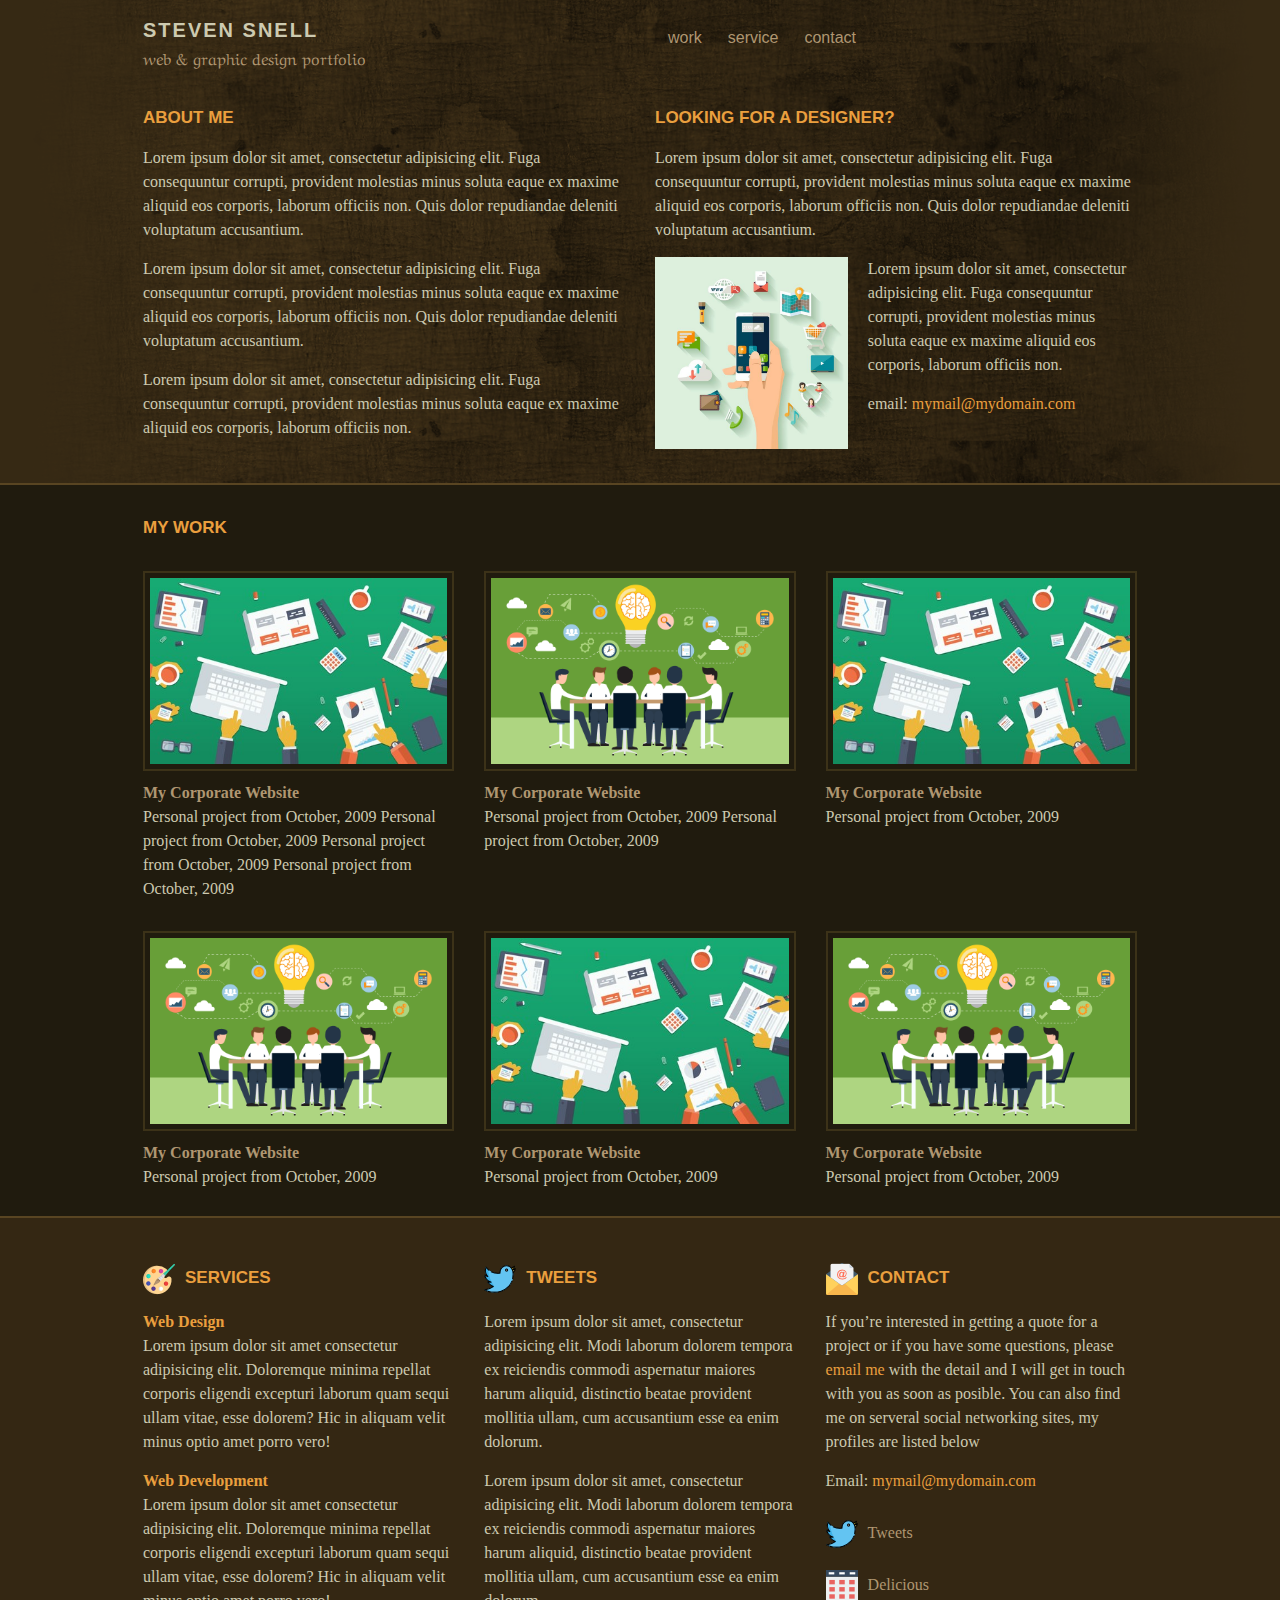
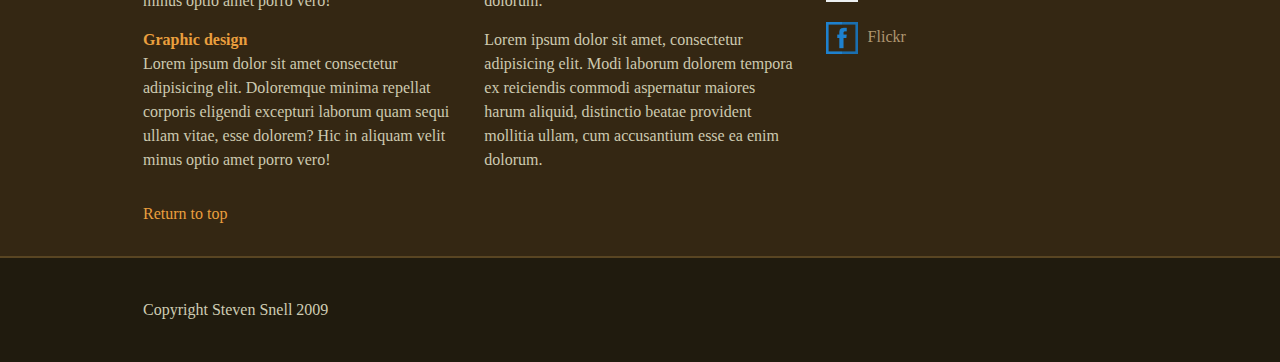
==== index.html @ 95cd62b4 "feat(practice01): Change class name menu" ====
<!DOCTYPE html>
<html lang="en">
  <head>
    <title>Steven Snell</title>
    <meta charset="utf-8" name="viewport" content="width=device-width, initial-scale=1.0"/>
    <link href='https://fonts.googleapis.com/css?family=Aref Ruqaa' rel='stylesheet'>
    <link rel="stylesheet" href="./css/resset.css">
    <link rel="stylesheet" href="./css/global.css">
    <link rel="stylesheet" href="./css/31-01-practice01.css" />
    <link rel="stylesheet" href="./css/responsive.css">
    <script src="./js/global.js"></script>
  </head>
<body>
  <div class="containers">
    <header class="header-information row" id="top">
      <nav class="navigation-content" id="navigation-top">
        <ul class="menu clearfix">
          <li class="menu-item">
            <a href="#work" class="menu-item-link">work</a>
          </li>
          <li class="menu-item">
            <a href="#service" class="menu-item-link">service</a>
          </li>
          <li class="menu-item">
            <a href="#contact" class="menu-item-link">contact</a>
          </li>
        </ul>
        <div class="btn-menu-group" onclick="toggleMenu()">
          <span class="icon-line-1"></span>
          <span class="icon-line-2"></span>
          <span class="icon-line-3"></span>
        </div>
      </nav>
      <div class="collapse-menu-box">
        <ul class="menu clearfix">
          <li class="menu-item">
            <a href="#work" class="menu-item-link">work</a>
          </li>
          <li class="menu-item">
            <a href="#service" class="menu-item-link">service</a>
          </li>
          <li class="menu-item">
            <a href="#contact" class="menu-item-link">contact</a>
          </li>
        </ul>
      </div>
      <div class="logo-information">
        <h1 class="logo">
          <a href="#" class="logo-link">STEVEN SNELL</a>
        </h1>
        <p class="slogan">
          <a href="#" class="title-link">web &amp; graphic design portfolio</a>
        </p>
      </div>
      <section class="about-me col-6">
        <h2 class="heading-2">About me</h2>
        <div class="introduction-box-content">
          <p class="description">
            Lorem ipsum dolor sit amet, consectetur adipisicing elit.
            Fuga consequuntur corrupti, provident molestias minus soluta
            eaque ex maxime aliquid eos corporis, laborum officiis non.
            Quis dolor repudiandae deleniti voluptatum accusantium.
          </p>
          <p class="description">
            Lorem ipsum dolor sit amet, consectetur adipisicing elit.
            Fuga consequuntur corrupti, provident molestias minus soluta
            eaque ex maxime aliquid eos corporis, laborum officiis non.
            Quis dolor repudiandae deleniti voluptatum accusantium.
          </p>
          <p class="description">
            Lorem ipsum dolor sit amet, consectetur adipisicing elit.
            Fuga consequuntur corrupti, provident molestias minus soluta
            eaque ex maxime aliquid eos corporis, laborum officiis non.
          </p>
        </div>
      </section>
      <section class="look-for-designer col-6">
        <h2 class="heading-2">Looking for a designer?</h2>
        <div class="introduction-box-content">
          <p class="description">
            Lorem ipsum dolor sit amet, consectetur adipisicing elit.
            Fuga consequuntur corrupti, provident molestias minus soluta
            eaque ex maxime aliquid eos corporis, laborum officiis non.
            Quis dolor repudiandae deleniti voluptatum accusantium.
          </p>
          <div class="look-for-designer-box clearfix">
            <div class="look-for-designer-image">
              <img src="./images/designer.jpg" alt="hire me" class="image"/>
            </div>
            <div class="look-for-designer-text">
              <p class="description">
                Lorem ipsum dolor sit amet, consectetur adipisicing elit.
                Fuga consequuntur corrupti, provident molestias minus soluta
                eaque ex maxime aliquid eos corporis, laborum officiis non.
              </p>
              <p class="description">
                email:
                <a href="mailto:mymail@mydomain.com" class="information-email">mymail@mydomain.com</a>
              </p>
            </div>
          </div>
        </div>
      </section>
    </header>
    <main class="main-content">
      <h2 class="heading-2">My work</h2>
      <ul class="list products-list row">
        <li class="list-item col-4 col-m-6">
          <div class="item-container">
            <div class="item-image-box">
              <div class="item-image-content" style="background-image: url(./images/project02.png);">
                <a href="#" class="item-image">
                  <!-- <img src="./images/PMO.png" class="image" alt="image"/> -->
                </a>
              </div>
            </div>
            <section class="item-content">
              <h3 class="heading-3">
                <a href="#" class="title-link">My Corporate Website</a>
              </h3>
              <p class="description">
                  Personal project from October, 2009
                  Personal project from October, 2009
                  Personal project from October, 2009
                  Personal project from October, 2009
              </p>
            <section>
          </div>
        </li>
        <li class="list-item col-4 col-m-6">
          <div class="item-container">
            <div class="item-image-box">
              <div class="item-image-content" style="background-image: url(./images/project01.png);">
                <a href="#" class="item-image">
                  <!-- <img src="./images/PMO.png" class="image" alt="image"/> -->
                </a>
              </div>
            </div>
            <section class="item-content">
              <h3 class="heading-3">
                <a href="#" class="title-link">My Corporate Website</a>
              </h3>
              <p class="description">
                  Personal project from October, 2009
                  Personal project from October, 2009
              </p>
            <section>
          </div>
        </li>
        <li class="list-item col-4 col-m-6">
          <div class="item-container">
            <div class="item-image-box">
              <div class="item-image-content" style="background-image: url(./images/project02.png);">
                <a href="#" class="item-image">
                  <!-- <img src="./images/PMO.png" class="image" alt="image"/> -->
                </a>
              </div>
            </div>
            <section class="item-content">
              <h3 class="heading-3">
                <a href="#" class="title-link">My Corporate Website</a>
              </h3>
              <p class="description">Personal project from October, 2009</p>
            <section>
          </div>
        </li>
        <li class="list-item col-4 col-m-6">
          <div class="item-container">
            <div class="item-image-box">
              <div class="item-image-content" style="background-image: url(./images/project01.png);">
                <a href="#" class="item-image">
                  <!-- <img src="./images/PMO.png" class="image" alt="image"/> -->
                </a>
              </div>
            </div>
            <section class="item-content">
              <h3 class="heading-3">
                <a href="#" class="title-link">My Corporate Website</a>
              </h3>
              <p class="description">Personal project from October, 2009</p>
            <section>
          </div>
        </li>
        <li class="list-item col-4 col-m-6">
          <div class="item-container">
            <div class="item-image-box">
              <div class="item-image-content" style="background-image: url(./images/project02.png);">
                <a href="#" class="item-image">
                  <!-- <img src="./images/PMO.png" class="image" alt="image"/> -->
                </a>
              </div>
            </div>
            <section class="item-content">
              <h3 class="heading-3">
                <a href="#" class="title-link">My Corporate Website</a>
              </h3>
              <p class="description">Personal project from October, 2009</p>
            <section>
          </div>
        </li>
        <li class="list-item col-4 col-m-6">
          <div class="item-container">
            <div class="item-image-box">
              <div class="item-image-content" style="background-image: url(./images/project01.png);">
                <a href="#" class="item-image">
                  <!-- <img src="./images/PMO.png" class="image" alt="image"/> -->
                </a>
              </div>
            </div>
            <section class="item-content">
              <h3 class="heading-3">
                <a href="#" class="title-link">My Corporate Website</a>
              </h3>
              <p class="description">Personal project from October, 2009</p>
            <section>
          </div>
        </li>
      </ul>
    </main>
    <section class="information-section row">
      <section class="information-box col-4">
        <h2 class="heading-2">
          <a href="#" class="title-link">
            <span class="icon-left icon-services"></span>Services
          </a>
        </h2>
        <ul class="list services-list">
          <li class="list-item">
            <div class="item-container">
              <section class="item-content">
                <h3 class="heading-3">
                  <a href="#" class="title-link">Web Design</a>
                </h3>
                <p class="description">
                  Lorem ipsum dolor sit amet consectetur adipisicing elit.
                  Doloremque minima repellat corporis eligendi excepturi
                  laborum quam sequi ullam vitae, esse dolorem?
                  Hic in aliquam velit minus optio amet porro vero!
                </p>
              </section>
            </div>
          </li>
          <li class="list-item">
            <div class="item-container">
              <section class="item-content">
                <h3 class="heading-3">
                  <a href="#" class="title-link">Web Development</a>
                </h3>
                <p class="description">
                  Lorem ipsum dolor sit amet consectetur adipisicing elit.
                  Doloremque minima repellat corporis eligendi excepturi
                  laborum quam sequi ullam vitae, esse dolorem?
                  Hic in aliquam velit minus optio amet porro vero!
                </p>
              </section>
            </div>
          </li>
          <li class="list-item">
            <div class="item-container">
              <section class="item-content">
                <h3 class="heading-3">
                  <a href="#" class="title-link">Graphic design</a>
                </h3>
                <p class="description">
                  Lorem ipsum dolor sit amet consectetur adipisicing elit.
                  Doloremque minima repellat corporis eligendi excepturi
                  laborum quam sequi ullam vitae, esse dolorem?
                  Hic in aliquam velit minus optio amet porro vero!
                </p>
              </section>
            </div>
          </li>
        </ul>
      </section>
      <section class="information-box col-4">
        <h2 class="heading-2">
          <a href="#" class="title-link">
            <span class="icon-left icon-tweets"></span>Tweets
          </a>
        </h2>
        <div class="information-box-content">
          <p class="description">
            Lorem ipsum dolor sit amet, consectetur adipisicing elit.
            Modi laborum dolorem tempora ex reiciendis commodi
            aspernatur maiores harum aliquid, distinctio beatae provident
            mollitia ullam, cum accusantium esse ea enim dolorum.
          </p>
          <p class="description">
            Lorem ipsum dolor sit amet, consectetur adipisicing elit.
            Modi laborum dolorem tempora ex reiciendis commodi
            aspernatur maiores harum aliquid, distinctio beatae provident
            mollitia ullam, cum accusantium esse ea enim dolorum.
          </p>
          <p class="description">
            Lorem ipsum dolor sit amet, consectetur adipisicing elit.
            Modi laborum dolorem tempora ex reiciendis commodi
            aspernatur maiores harum aliquid, distinctio beatae provident
            mollitia ullam, cum accusantium esse ea enim dolorum.
          </p>
        </div>
      </section>
      <section class="information-box col-4">
        <h2 class="heading-2">
          <a href="#" class="title-link">
            <span class="icon-left icon-contact"></span>Contact
          </a>
        </h2>
        <div class="information-box-content">
          <p class="description">
            If you’re interested in getting a quote for a  project or if you have some questions, please
            <a href="mailto:mymail@mydomain.com" class="information-email">email me</a>
            with the detail and I will get in touch with you as soon as posible.
            You can also find me on serveral social networking sites, my profiles are listed below
          </p>
          <p class="description">
            Email:
            <a href="mailto:mymail@mydomain.com" class="information-email">mymail@mydomain.com</a>
          </p>
          <ul class="list social-network-list">
            <li class="social-network-item">
              <a href="#" class="social-network-link">
                <span class="icon-left icon-tweets"></span>Tweets
              </a>
            </li>
            <li class="social-network-item">
              <a href="#" class="social-network-link">
                <span class="icon-left icon-delicious"></span>Delicious
              </a>
            </li>
            <li class="social-network-item">
              <a href="#" class="social-network-link">
                <span class="icon-left icon-flickr"></span>Flickr
              </a>
            </li>
          </ul>
        </div>
      </section>
      <div class="internal-link">
        <a href="#top" class="return-to-top">Return to top</a>
      </div>
    </section>
    <footer class="footer-information">
      <p class="copyright">Copyright Steven Snell 2009</p>
    </footer>
  </div>
</body>
</html>
---- css/resset.css ----
html, body, div, span, object, iframe,
h1, h2, h3, h4, h5, h6, p, blockquote, pre,
abbr, address, cite, code,
del, dfn, em, img, ins, kbd, q, samp,
small, strong, sub, sup, var,
b, i,
dl, dt, dd, ol, ul, li,
fieldset, form, label, legend,
table, caption, tbody, tfoot, thead, tr, th, td,
article, aside, canvas, details, figcaption, figure,
footer, header, hgroup, menu, nav, section, summary,
time, mark, audio, video {
    margin:0;
    padding:0;
    border:0;
    outline:0;
    font-size:100%;
    vertical-align:baseline;
    background:transparent;
}

body {
    line-height:1;
    font-family: Georgia;
}

article,aside,details,figcaption,figure,
footer,header,hgroup,menu,nav,section {
    display:block;
}

nav ul {
    list-style:none;
}

blockquote, q {
    quotes:none;
}

blockquote:before, blockquote:after,
q:before, q:after {
    content:'';
    content:none;
}

a {
    margin:0;
    padding:0;
    font-size:100%;
    vertical-align:baseline;
    background:transparent;
}

/* change colours to suit your needs */
ins {
    background-color:#ff9;
    color:#000;
    text-decoration:none;
}

/* change colours to suit your needs */
mark {
    background-color:#ff9;
    color:#000;
    font-style:italic;
    font-weight:bold;
}

del {
    text-decoration: line-through;
}

abbr[title], dfn[title] {
    border-bottom:1px dotted;
    cursor:help;
}

table {
    border-collapse:collapse;
    border-spacing:0;
}

/* change border colour to suit your needs */
hr {
    display:block;
    height:1px;
    border:0;
    border-top:1px solid #cccccc;
    margin:1em 0;
    padding:0;
}

input, select {
    vertical-align:middle;
}
---- css/global.css ----
* {
  box-sizing: border-box;
}

/* clearfix */
.clearfix::after {
  content: "";
  clear: both;
  display: block;
}

/* row */
.row::after {
  content: "";
  clear: both;
  display: block;
}

[class*="col-"] {
  float: left;
  padding: 15px;
  width: 100%;
}

.logo-information {
  min-height: 90px;
  width: 50%;
  float: left;
  padding: 15px;
}

.logo .logo-link {
  font-family: Tahoma, Geneva, sans-serif;
  font-size: 20px;
  letter-spacing: 2px;
  text-decoration: none;
  color: #cdcab0;
}

.slogan {
  font-family: 'Aref Ruqaa', sans-serif;
  color: #af9671;
}

.btn-menu-group {
  cursor: pointer;
  display: none;
  width: 39px;
  height: 33px;
  border-radius: 2px;
  padding: 4px;
  position: absolute;
  top: 7px;
  right: 10px;
  z-index: 2;
}

.btn-menu-group .icon-line-3 {
  margin-bottom: 0;
}

.menu {
  width: 100%;
  font-family: Arial, Helvetica, sans-serif;
}

.menu .menu-item .menu-item-link {
  text-decoration: none;
  display: inline-block;
  padding: 10px 12px;
  color: #af9671;
  border: 1px solid transparent;
  -webkit-transition: box-shadow 0.5s;
  transition: box-shadow 0.5s;
  box-shadow: 0 0 3px 3px rgba(0,0,0,0);
}

.menu .menu-item .menu-item-link:hover {
  color: #f1ea40;
  border: 1px solid #f1ea40;
  box-shadow: 0 0 3px 3px rgba(234, 234, 214, 0.29);
}

.collapse-menu-box {
  width: 100%;
  height: auto;
  position: absolute;
  -webkit-transition: right 0.5s;
  transition: right 0.5s;
  right: -100%;
}

.collapse-menu-box .menu {
  list-style-type: none;
}

.collapse-menu-box .menu .menu-item {
  width: 100%;
  background-color: rgba(204, 204, 204, 0.83);
}

.collapse-menu-box .menu .menu-item .menu-item-link {
  text-align: center;
  display: block;
  color: #211c0f;
  font-weight: bold;
  border: none;
}

.collapse-menu-box .menu .menu-item .menu-item-link:hover {
  color: #ff9;
  background-color: #af9670;
}

.heading-2 {
  font-family: Arial, Helvetica, sans-serif;
  color: #ea9f3e;
  text-transform: uppercase;
  margin-bottom: 15px;
  font-size: 17px;
}

.description {
  color: #cdcab0;
  margin-bottom: 15px;
}

.information-email {
  color: #ea9f3e;
  text-decoration: none;
}

.information-email:hover {
  text-decoration: underline;
}

.image {
  width: 100%;
  height: auto;
}

.list {
  list-style-type: none;
}

.list .list-item .item-container {
  width: 100%;
}

.list .list-item .item-container .item-image-box {
  padding: 5px;
  border: 2px solid #3c3218;
  -webkit-transition: border 0.5s;
  transition: border 0.5s;
  width: 100%;
  height: 200px;
}

.list .list-item .item-container .item-image-content {
  background-size: cover;
  background-position: center;
  width: 100%;
  height: 100%;
}

.list .list-item .item-container .item-image {
  text-decoration: none;
  display: block;
  width: 100%;
  height: 100%;
}

.list .list-item .item-container .item-image-box:hover {
  border: 2px solid #856f3a;
}

.title-link {
  text-decoration: none;
  color: #af9671;
}

.title-link:hover {
  color: #f1ea40;
}

.social-network-list .social-network-item .social-network-link {
  display: inline-block;
  text-decoration: none;
  color: #af9671;
  padding: 10px 0;
}

.social-network-list .social-network-item .social-network-link:hover {
  color: #f1ea40;
}

.internal-link {
  width: 100px;
  clear: left;
  padding: 0 15px;
}

.return-to-top {
  display: block;
  text-decoration: none;
  color: #ea9f3e;
  width: 200px;
  -webkit-transition: color 1s; /* For Safari 3.1 to 6.0 */
  transition: color 1s;
}

.return-to-top:hover {
  color: #f1ea40;
}

/* footer */
.footer-information {
  width: 100%;
  padding: 40px 10%;
  background-color: #201b0e;
}

.footer-information .copyright {
  color: #cfcdb4;
  padding: 0 15px;
}

[class*="icon-"]{
  display: inline-block;
  background-position: center;
  width: 32px;
  height: 32px;
}

.icon-left {
  margin-right: 10px;
  vertical-align: middle;
  display: inline-block;
}

.icon-services {
  background-image: url("../icons/icon-painter.png");
}

.icon-tweets {
  background-image: url("../icons/icon-tweets.png");
}

.icon-contact {
  background-image: url("../icons/email.png");
}

.icon-delicious {
  background-image: url("../icons/icon-delicious.png");
}

.icon-flickr {
  background-image: url("../icons/icon-flickr.png");
}

.icon-menu {
  background-image: url("../icons/icon-menu.png");
}

.icon-close::before {
  background-image: url("../icons/icon-close.png");
}

[class^="icon-line"]{
  background-color: #ea9f3e;
  height: 5px;
  display: block;
  width: 30px;
  margin-bottom: 4px;
  border-radius: 2px;
  -webkit-transition: transform 0.5s;
  transition: transform 0.5s;
}
---- css/31-01-practice01.css ----
body {
  background-color: #342713;
  line-height: 1.5;
}

/* container */
.container {
  width: 100%;
  margin: 0 auto;
}

/* header */
.header-information {
  width: 100%;
  padding: 0 10% 12px;
  border-bottom: 2px solid #594522;
  background-image: url("../images/background-header.png");
  background-size: contain;
  background-position: center;
  background-repeat: none;
  position: relative;
  overflow: hidden;
}

.navigation-content {
  height: 90px;
  width: 50%;
  float: right;
  padding: 15px;
}

.navigation-content .menu .menu-item {
  float: left;
}

.header-information .about-me,
.header-information .look-for-designer {
  min-height: 300px;
}

/* main content */
.main-content {
  background-color: #201b0e;
  width: 100%;
  padding: 30px 10% 12px;
  border-bottom: 2px solid #594522;
}

.main-content .heading-2 {
  padding: 0 15px;
}

.products-list {
  width: 100%;
}

.products-list .image {
  height: 200px;
}

.products-list .item-content {
  padding-top: 10px;
}

.products-list .item-content .description {
  margin-bottom: 0;
}

/* information section */
.information-section {
  width: 100%;
  padding: 30px 10%;
  border-bottom: 2px solid #594522;
}

.information-section .information-box:nth-child(2n+1) {
  clear: none;
}

.information-section .title-link {
  color: #ea9f3e;
  display: inline-block;
}

.information-section .title-link:hover {
  color: #d7d01d;
}
---- css/responsive.css ----
@media only screen and (min-width: 414px) {
  .look-for-designer-box .look-for-designer-image {
    float: left;
    max-width: 40%;
    height: auto;
    margin-right: 20px;
  }

  .look-for-designer-box .look-for-designer-text {
    float: right;
    width: calc(60% - 20px);
  }
}

@media only screen and (min-width: 600px) and (max-width: 1023px) {
  /* For tablets: */
  .col-m-1 {width: 8.33%;}
  .col-m-2 {width: 16.66%;}
  .col-m-3 {width: 25%;}
  .col-m-4 {width: 33.33%;}
  .col-m-5 {width: 41.66%;}
  .col-m-6 {width: 50%;}
  .col-m-7 {width: 58.33%;}
  .col-m-8 {width: 66.66%;}
  .col-m-9 {width: 75%;}
  .col-m-10 {width: 83.33%;}
  .col-m-11 {width: 91.66%;}
  .col-m-12 {width: 100%;}
  .list .list-item:nth-child(2n+1) {
    clear: left;
  }
}

@media only screen and (max-width: 703px) {
  .header-information,
  .main-content,
  .information-section,
  .footer-information {
    padding-left: 0;
    padding-right: 0;
  }

  .navigation-content {
    width: 70px;
    padding: 0;
  }

  .logo-information {
    width: calc(100% - 70px);
  }

  .navigation-content .btn-menu-group {
    display: inline-block;
  }

  .navigation-content .menu {
    display: none;
  }

  .navigation-content.responsive-menu {
    padding: 0;
  }

  .navigation-content.responsive-menu .btn-menu-group .icon-line-1 {
    transform: rotate(45deg);
    position: absolute;
    top: 14px;
    margin: 0;
  }

  .navigation-content.responsive-menu .btn-menu-group .icon-line-2 {
    display: none;
  }

  .navigation-content.responsive-menu .btn-menu-group .icon-line-3 {
    transform: rotate(-45deg);
    position: absolute;
    top: 14px;
    margin: 0;
  }

  .navigation-content.responsive-menu + .collapse-menu-box {
    right: 0;
  }
}

@media only screen and (min-width: 1024px) {
  /* For desktop: */
  .col-1 {width: 8.33%;}
  .col-2 {width: 16.66%;}
  .col-3 {width: 25%;}
  .col-4 {width: 33.33%;}
  .col-5 {width: 41.66%;}
  .col-6 {width: 50%;}
  .col-7 {width: 58.33%;}
  .col-8 {width: 66.66%;}
  .col-9 {width: 75%;}
  .col-10 {width: 83.33%;}
  .col-11 {width: 91.66%;}
  .col-12 {width: 100%;}

  .list .list-item:nth-child(3n+1) {
    clear: left;
  }
}
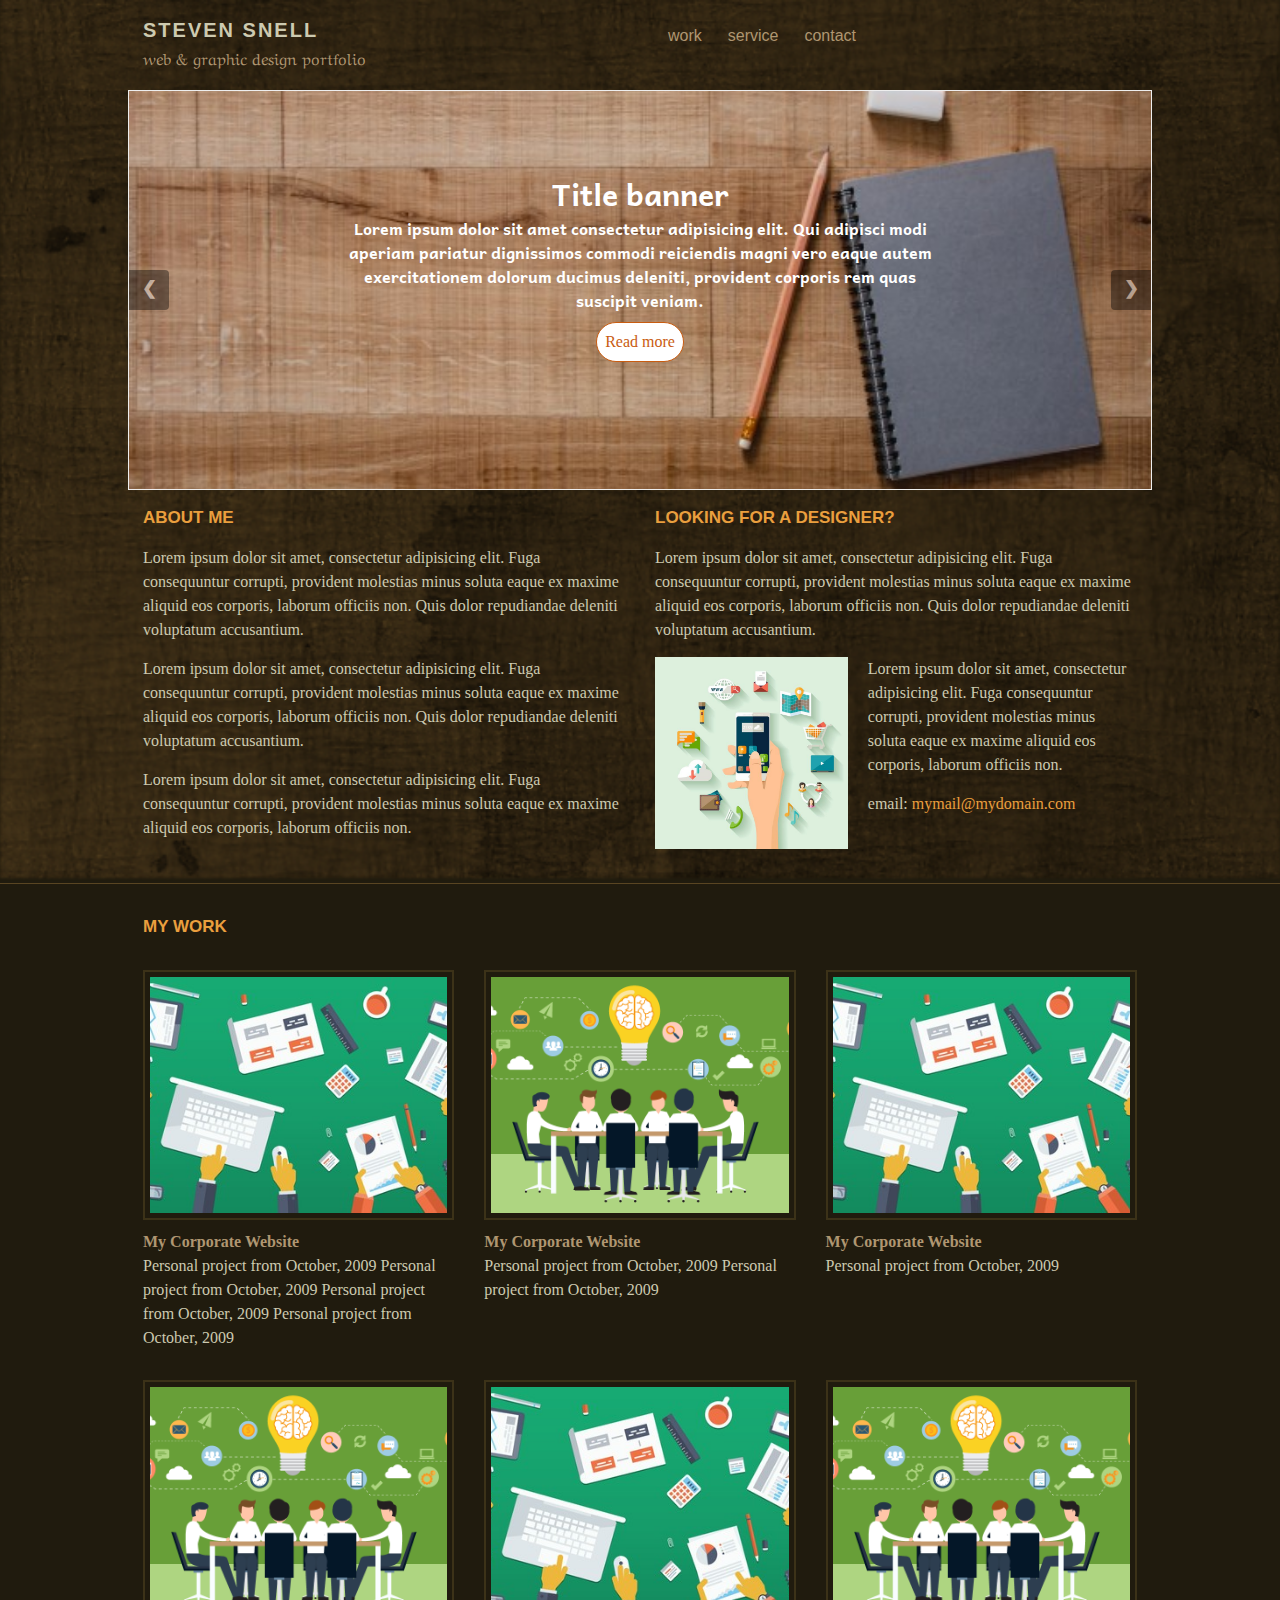
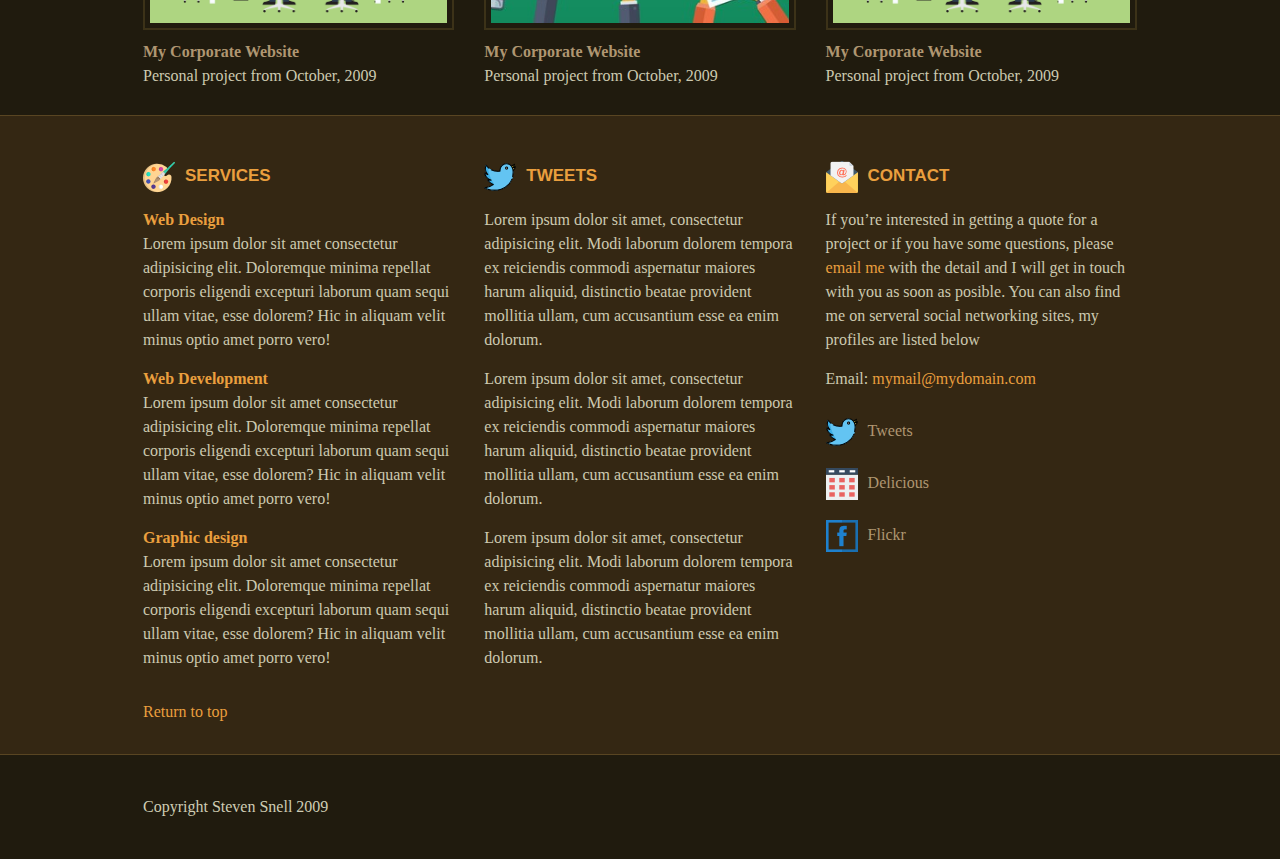
==== commit d1efd996: "feat(practice01): Add banner slide show in header" ====
--- a/index.html
+++ b/index.html
@@ -4,11 +4,8 @@
     <title>Steven Snell</title>
     <meta charset="utf-8" name="viewport" content="width=device-width, initial-scale=1.0"/>
     <link href='https://fonts.googleapis.com/css?family=Aref Ruqaa' rel='stylesheet'>
-    <link rel="stylesheet" href="./css/resset.css">
-    <link rel="stylesheet" href="./css/global.css">
-    <link rel="stylesheet" href="./css/31-01-practice01.css" />
-    <link rel="stylesheet" href="./css/responsive.css">
-    <script src="./js/global.js"></script>
+    <link href='https://fonts.googleapis.com/css?family=Andika' rel='stylesheet'>
+    <link rel="stylesheet" href="./css/main.css">
   </head>
 <body>
   <div class="containers">
@@ -32,7 +29,7 @@
         </div>
       </nav>
       <div class="collapse-menu-box">
-        <ul class="menu clearfix">
+        <ul class="menu">
           <li class="menu-item">
             <a href="#work" class="menu-item-link">work</a>
           </li>
@@ -51,6 +48,82 @@
         <p class="slogan">
           <a href="#" class="title-link">web &amp; graphic design portfolio</a>
         </p>
+      </div>
+      <div class="banner col-12">
+        <div class="slides-box fade" style="background-image: url('./images/banner07.png');">
+          <div class="slide-content">
+            <h2 class="slide-heading">Title banner</h2>
+            <p class="slide-text">
+              Lorem ipsum dolor sit amet consectetur adipisicing elit.
+              Qui adipisci modi aperiam pariatur dignissimos commodi
+              reiciendis magni vero eaque autem exercitationem dolorum
+              ducimus deleniti, provident corporis rem quas suscipit veniam.
+            </p>
+            <div class="slide-link-box">
+              <a href="#" class="slide-link">Read more</a>
+            </div>
+          </div>
+        </div>
+        <div class="slides-box fade" style="background-image: url('./images/banner08.png');">
+          <div class="slide-content">
+            <h2 class="slide-heading">Title banner</h2>
+            <p class="slide-text">
+              Lorem ipsum dolor sit amet consectetur adipisicing elit.
+              Qui adipisci modi aperiam pariatur dignissimos commodi
+              reiciendis magni vero eaque autem exercitationem dolorum
+              ducimus deleniti, provident corporis rem quas suscipit veniam.
+            </p>
+            <div class="slide-link-box">
+              <a href="#" class="slide-link">Read more</a>
+            </div>
+          </div>
+        </div>
+        <div class="slides-box fade" style="background-image: url('./images/banner09.png');">
+          <div class="slide-content">
+            <h2 class="slide-heading">Title banner</h2>
+            <p class="slide-text">
+              Lorem ipsum dolor sit amet consectetur adipisicing elit.
+              Qui adipisci modi aperiam pariatur dignissimos commodi
+              reiciendis magni vero eaque autem exercitationem dolorum
+              ducimus deleniti, provident corporis rem quas suscipit veniam.
+            </p>
+            <div class="slide-link-box">
+              <a href="#" class="slide-link">Read more</a>
+            </div>
+          </div>
+        </div>
+        <div class="slides-box fade" style="background-image: url('./images/banner10.png');">
+          <div class="slide-content">
+            <h2 class="slide-heading">Title banner</h2>
+            <p class="slide-text">
+              Lorem ipsum dolor sit amet consectetur adipisicing elit.
+              Qui adipisci modi aperiam pariatur dignissimos commodi
+              reiciendis magni vero eaque autem exercitationem dolorum
+              ducimus deleniti, provident corporis rem quas suscipit veniam.
+            </p>
+            <div class="slide-link-box">
+              <a href="#" class="slide-link">Read more</a>
+            </div>
+          </div>
+        </div>
+        <div class="slides-box fade" style="background-image: url('./images/banner11.png');">
+          <div class="slide-content">
+            <h2 class="slide-heading">Title banner</h2>
+            <p class="slide-text">
+              Lorem ipsum dolor sit amet consectetur adipisicing elit.
+              Qui adipisci modi aperiam pariatur dignissimos commodi
+              reiciendis magni vero eaque autem exercitationem dolorum
+              ducimus deleniti, provident corporis rem quas suscipit veniam.
+            </p>
+            <div class="slide-link-box">
+              <a href="#" class="slide-link">Read more</a>
+            </div>
+          </div>
+        </div>
+        <div class="banner-move-box">
+          <span class="prev-action" onclick="plusSlides(-1)">&#10094;</span>
+          <span class="next-action" onclick="plusSlides(1)">&#10095;</span>
+        </div>
       </div>
       <section class="about-me col-6">
         <h2 class="heading-2">About me</h2>
@@ -344,4 +417,5 @@
     </footer>
   </div>
 </body>
+<script src="./js/global.js"></script>
 </html>--- a/css/main.css
+++ b/css/main.css
@@ -0,0 +1,723 @@
+/* line 1, ../scss/_reset.scss */
+html, body, div, span, object, iframe,
+h1, h2, h3, h4, h5, h6, p, blockquote, pre,
+abbr, address, cite, code,
+del, dfn, em, img, ins, kbd, q, samp,
+small, strong, sub, sup, var,
+b, i,
+dl, dt, dd, ol, ul, li,
+fieldset, form, label, legend,
+table, caption, tbody, tfoot, thead, tr, th, td,
+article, aside, canvas, details, figcaption, figure,
+footer, header, hgroup, menu, nav, section, summary,
+time, mark, audio, video {
+  margin: 0;
+  padding: 0;
+  border: 0;
+  outline: 0;
+  font-size: 100%;
+  vertical-align: baseline;
+  background: transparent; }
+
+/* line 22, ../scss/_reset.scss */
+body {
+  line-height: 1;
+  font-family: Georgia; }
+
+/* line 27, ../scss/_reset.scss */
+article, aside, details, figcaption, figure,
+footer, header, hgroup, menu, nav, section {
+  display: block; }
+
+/* line 32, ../scss/_reset.scss */
+nav ul {
+  list-style: none; }
+
+/* line 36, ../scss/_reset.scss */
+blockquote, q {
+  quotes: none; }
+
+/* line 40, ../scss/_reset.scss */
+blockquote:before, blockquote:after,
+q:before, q:after {
+  content: '';
+  content: none; }
+
+/* line 46, ../scss/_reset.scss */
+a {
+  margin: 0;
+  padding: 0;
+  font-size: 100%;
+  vertical-align: baseline;
+  background: transparent; }
+
+/* change colours to suit your needs */
+/* line 55, ../scss/_reset.scss */
+ins {
+  background-color: #ff9;
+  color: #000;
+  text-decoration: none; }
+
+/* change colours to suit your needs */
+/* line 62, ../scss/_reset.scss */
+mark {
+  background-color: #ff9;
+  color: #000;
+  font-style: italic;
+  font-weight: bold; }
+
+/* line 69, ../scss/_reset.scss */
+del {
+  text-decoration: line-through; }
+
+/* line 73, ../scss/_reset.scss */
+abbr[title], dfn[title] {
+  border-bottom: 1px dotted;
+  cursor: help; }
+
+/* line 78, ../scss/_reset.scss */
+table {
+  border-collapse: collapse;
+  border-spacing: 0; }
+
+/* change border colour to suit your needs */
+/* line 84, ../scss/_reset.scss */
+hr {
+  display: block;
+  height: 1px;
+  border: 0;
+  border-top: 1px solid #cccccc;
+  margin: 1em 0;
+  padding: 0; }
+
+/* line 93, ../scss/_reset.scss */
+input, select {
+  vertical-align: middle; }
+
+/* line 1, ../scss/_global.scss */
+* {
+  box-sizing: border-box; }
+
+/* clearfix */
+/* line 6, ../scss/_global.scss */
+.clearfix::after {
+  content: "";
+  clear: both;
+  display: block; }
+
+/* row */
+/* line 13, ../scss/_global.scss */
+.row::after {
+  content: "";
+  clear: both;
+  display: block; }
+
+/* line 19, ../scss/_global.scss */
+[class*="col-"] {
+  float: left;
+  padding: 15px;
+  width: 100%; }
+
+/* line 25, ../scss/_global.scss */
+.logo-information {
+  min-height: 90px;
+  width: 50%;
+  float: left;
+  padding: 15px; }
+
+/* line 33, ../scss/_global.scss */
+.logo .logo-link {
+  font-family: Tahoma, Geneva, sans-serif;
+  font-size: 20px;
+  letter-spacing: 2px;
+  text-decoration: none;
+  color: #cdcab0; }
+
+/* line 42, ../scss/_global.scss */
+.slogan {
+  font-family: 'Aref Ruqaa', sans-serif;
+  color: #af9671; }
+
+/* line 47, ../scss/_global.scss */
+.btn-menu-group {
+  cursor: pointer;
+  display: none;
+  width: 39px;
+  height: 33px;
+  border-radius: 2px;
+  padding: 4px;
+  position: absolute;
+  top: 7px;
+  right: 10px;
+  z-index: 2; }
+  /* line 59, ../scss/_global.scss */
+  .btn-menu-group .icon-line-3 {
+    margin-bottom: 0; }
+
+/* line 64, ../scss/_global.scss */
+.menu {
+  width: 100%;
+  font-family: Arial, Helvetica, sans-serif; }
+  /* line 69, ../scss/_global.scss */
+  .menu .menu-item .menu-item-link {
+    text-decoration: none;
+    display: inline-block;
+    padding: 8px 12px;
+    color: #af9671;
+    border: 1px solid transparent;
+    -webkit-transition: 0.5s;
+    transition: 0.5s;
+    box-shadow: 0 0 3px 3px rgba(0, 0, 0, 0); }
+    /* line 78, ../scss/_global.scss */
+    .menu .menu-item .menu-item-link:hover {
+      color: #ea9f3e;
+      border-bottom: 2px solid #ea9f3e; }
+
+/* line 87, ../scss/_global.scss */
+.collapse-menu-box {
+  width: 100%;
+  height: auto;
+  position: absolute;
+  -webkit-transition: right 0.5s;
+  transition: right 0.5s;
+  right: -100%; }
+  /* line 95, ../scss/_global.scss */
+  .collapse-menu-box .menu {
+    list-style-type: none; }
+    /* line 98, ../scss/_global.scss */
+    .collapse-menu-box .menu .menu-item {
+      width: 100%;
+      background-color: rgba(240, 235, 235, 0.9); }
+      /* line 102, ../scss/_global.scss */
+      .collapse-menu-box .menu .menu-item .menu-item-link {
+        text-align: center;
+        display: block;
+        color: #211c0f;
+        font-weight: bold;
+        border: none; }
+        /* line 108, ../scss/_global.scss */
+        .collapse-menu-box .menu .menu-item .menu-item-link:hover {
+          color: #ff9;
+          background-color: #af9670; }
+
+/* line 117, ../scss/_global.scss */
+.banner {
+  background-color: rgba(61, 126, 211, 0.8);
+  height: 400px;
+  position: relative;
+  border: 1px groove;
+  padding: 0; }
+  /* line 124, ../scss/_global.scss */
+  .banner .slides-box {
+    display: none;
+    background-position: center;
+    background-repeat: no-repeat;
+    background-size: cover;
+    width: 100%;
+    height: 100%; }
+    /* line 132, ../scss/_global.scss */
+    .banner .slides-box .slide-content {
+      text-align: center;
+      position: absolute;
+      top: 20%;
+      width: 100%;
+      left: 0;
+      color: #fff; }
+      /* line 140, ../scss/_global.scss */
+      .banner .slides-box .slide-content .slide-heading {
+        font-family: 'Andika', Helvetica, sans-serif;
+        font-size: 30px; }
+      /* line 145, ../scss/_global.scss */
+      .banner .slides-box .slide-content .slide-text {
+        font-family: 'Andika', Helvetica, sans-serif;
+        width: 60%;
+        min-width: 200px;
+        margin: 0 auto;
+        font-weight: 600; }
+      /* line 153, ../scss/_global.scss */
+      .banner .slides-box .slide-content .slide-link-box {
+        width: 106px;
+        margin: 0 auto;
+        height: auto;
+        margin-top: 10px; }
+        /* line 159, ../scss/_global.scss */
+        .banner .slides-box .slide-content .slide-link-box .slide-link {
+          text-decoration: none;
+          color: #c95c10;
+          border: 1px solid #c95c10;
+          display: inline-block;
+          padding: 7px 8px;
+          border-radius: 25px;
+          -webkit-transition: .5s;
+          transition: .5s;
+          background-color: #fff; }
+          /* line 169, ../scss/_global.scss */
+          .banner .slides-box .slide-content .slide-link-box .slide-link:hover {
+            box-shadow: 2px 4px 4px #d3d9e9; }
+  /* line 178, ../scss/_global.scss */
+  .banner .banner-move-box .prev-action,
+  .banner .banner-move-box .next-action {
+    position: absolute;
+    top: 50%;
+    transform: translateY(-50%);
+    color: #fff;
+    font-size: 18px;
+    font-weight: bold;
+    display: inline-block;
+    width: 40px;
+    height: 40px;
+    text-align: center;
+    padding: 5px;
+    cursor: pointer;
+    -webkit-transition: .5s;
+    transition: .5s;
+    background-color: #000;
+    opacity: .4; }
+    /* line 196, ../scss/_global.scss */
+    .banner .banner-move-box .prev-action:hover,
+    .banner .banner-move-box .next-action:hover {
+      opacity: 1; }
+  /* line 201, ../scss/_global.scss */
+  .banner .banner-move-box .prev-action {
+    left: 0;
+    border-radius: 0 4px 4px 0; }
+  /* line 206, ../scss/_global.scss */
+  .banner .banner-move-box .next-action {
+    right: 0;
+    border-radius: 4px 0 0 4px; }
+
+/* line 213, ../scss/_global.scss */
+.heading-2 {
+  font-family: Arial, Helvetica, sans-serif;
+  color: #ea9f3e;
+  text-transform: uppercase;
+  margin-bottom: 15px;
+  font-size: 17px; }
+
+/* line 221, ../scss/_global.scss */
+.description {
+  color: #cdcab0;
+  margin-bottom: 15px; }
+
+/* line 226, ../scss/_global.scss */
+.information-email {
+  color: #ea9f3e;
+  text-decoration: none; }
+  /* line 229, ../scss/_global.scss */
+  .information-email:hover {
+    text-decoration: underline; }
+
+/* line 234, ../scss/_global.scss */
+.image {
+  width: 100%;
+  height: auto; }
+
+/* line 239, ../scss/_global.scss */
+.list {
+  list-style-type: none; }
+  /* line 243, ../scss/_global.scss */
+  .list .list-item .item-container {
+    width: 100%; }
+    /* line 246, ../scss/_global.scss */
+    .list .list-item .item-container .item-image-box {
+      padding: 5px;
+      border: 2px solid #3c3218;
+      -webkit-transition: border 0.5s;
+      transition: border 0.5s;
+      width: 100%;
+      height: 250px; }
+      /* line 253, ../scss/_global.scss */
+      .list .list-item .item-container .item-image-box:hover {
+        border: 2px solid #856f3a; }
+    /* line 258, ../scss/_global.scss */
+    .list .list-item .item-container .item-image-content {
+      background-size: cover;
+      background-position: center;
+      width: 100%;
+      height: 100%; }
+    /* line 265, ../scss/_global.scss */
+    .list .list-item .item-container .item-image {
+      text-decoration: none;
+      display: block;
+      width: 100%;
+      height: 100%; }
+
+/* line 275, ../scss/_global.scss */
+.title-link {
+  text-decoration: none;
+  color: #af9671; }
+  /* line 278, ../scss/_global.scss */
+  .title-link:hover {
+    color: #f1ea40; }
+
+/* line 285, ../scss/_global.scss */
+.social-network-list .social-network-item .social-network-link {
+  display: inline-block;
+  text-decoration: none;
+  color: #af9671;
+  padding: 10px 0; }
+  /* line 290, ../scss/_global.scss */
+  .social-network-list .social-network-item .social-network-link:hover {
+    color: #f1ea40; }
+
+/* line 297, ../scss/_global.scss */
+.internal-link {
+  width: 100px;
+  clear: left;
+  padding: 0 15px; }
+
+/* line 303, ../scss/_global.scss */
+.return-to-top {
+  display: block;
+  text-decoration: none;
+  color: #ea9f3e;
+  width: 200px;
+  -webkit-transition: color 1s;
+  /* For Safari 3.1 to 6.0 */
+  transition: color 1s; }
+  /* line 310, ../scss/_global.scss */
+  .return-to-top:hover {
+    color: #f1ea40; }
+
+/* footer */
+/* line 316, ../scss/_global.scss */
+.footer-information {
+  width: 100%;
+  padding: 40px 10%;
+  background-color: #201b0e; }
+  /* line 320, ../scss/_global.scss */
+  .footer-information .copyright {
+    color: #cfcdb4;
+    padding: 0 15px; }
+
+/* line 326, ../scss/_global.scss */
+[class*="icon-"] {
+  display: inline-block;
+  background-position: center;
+  width: 32px;
+  height: 32px; }
+
+/* line 333, ../scss/_global.scss */
+.icon-left {
+  margin-right: 10px;
+  vertical-align: middle;
+  display: inline-block; }
+
+/* line 339, ../scss/_global.scss */
+.icon-services {
+  background-image: url("../icons/icon-painter.png"); }
+
+/* line 343, ../scss/_global.scss */
+.icon-tweets {
+  background-image: url("../icons/icon-tweets.png"); }
+
+/* line 347, ../scss/_global.scss */
+.icon-contact {
+  background-image: url("../icons/email.png"); }
+
+/* line 351, ../scss/_global.scss */
+.icon-delicious {
+  background-image: url("../icons/icon-delicious.png"); }
+
+/* line 355, ../scss/_global.scss */
+.icon-flickr {
+  background-image: url("../icons/icon-flickr.png"); }
+
+/* line 359, ../scss/_global.scss */
+.icon-menu {
+  background-image: url("../icons/icon-menu.png"); }
+
+/* line 363, ../scss/_global.scss */
+.icon-close::before {
+  background-image: url("../icons/icon-close.png"); }
+
+/* line 367, ../scss/_global.scss */
+[class^="icon-line"] {
+  background-color: #ea9f3e;
+  height: 5px;
+  display: block;
+  width: 30px;
+  margin-bottom: 4px;
+  border-radius: 2px;
+  -webkit-transition: transform 0.5s;
+  transition: transform 0.5s; }
+
+/* Fading animation */
+/* line 379, ../scss/_global.scss */
+.fade {
+  -webkit-animation-name: fade;
+  -webkit-animation-duration: 1.5s;
+  animation-name: fade;
+  animation-duration: 1.5s; }
+
+@-webkit-keyframes fade {
+  from {
+    opacity: .4; }
+  to {
+    opacity: 1; } }
+@keyframes fade {
+  from {
+    opacity: .4; }
+  to {
+    opacity: 1; } }
+/* line 1, ../scss/_home.scss */
+body {
+  background-color: #342713;
+  line-height: 1.5; }
+
+/* container */
+/* line 7, ../scss/_home.scss */
+.container {
+  width: 100%;
+  margin: 0 auto; }
+
+/* header */
+/* line 13, ../scss/_home.scss */
+.header-information {
+  width: 100%;
+  padding: 0 10% 12px;
+  border-bottom: 1px solid #594522;
+  background-image: url("../images/background-header.png");
+  background-size: cover;
+  background-position: center;
+  background-repeat: no-repeat;
+  position: relative;
+  overflow: hidden;
+  -webkit-box-shadow: inset 0px -5px 3px #201b0e;
+  -moz-box-shadow: inset 0px -5px 3px #201b0e;
+  box-shadow: inset 0px -5px 3px #201b0e; }
+
+/* line 28, ../scss/_home.scss */
+.navigation-content {
+  height: 90px;
+  width: 50%;
+  float: right;
+  padding: 15px; }
+  /* line 35, ../scss/_home.scss */
+  .navigation-content .menu .menu-item {
+    float: left; }
+
+/* line 42, ../scss/_home.scss */
+.header-information .about-me,
+.header-information .look-for-designer {
+  min-height: 300px; }
+
+/* main content */
+/* line 49, ../scss/_home.scss */
+.main-content {
+  /* background-color: #201b0e; */
+  background-image: url("../images/background-main.png");
+  background-repeat: no-repeat;
+  background-size: cover;
+  width: 100%;
+  padding: 30px 10% 12px;
+  border-bottom: 1px solid #594522; }
+  /* line 58, ../scss/_home.scss */
+  .main-content .heading-2 {
+    padding: 0 15px; }
+
+/* line 63, ../scss/_home.scss */
+.products-list {
+  width: 100%; }
+  /* line 66, ../scss/_home.scss */
+  .products-list .image {
+    height: 250px; }
+  /* line 70, ../scss/_home.scss */
+  .products-list .item-content {
+    padding-top: 10px; }
+    /* line 73, ../scss/_home.scss */
+    .products-list .item-content .description {
+      margin-bottom: 0; }
+
+/* information section */
+/* line 80, ../scss/_home.scss */
+.information-section {
+  width: 100%;
+  padding: 30px 10%;
+  border-bottom: 1px solid #594522; }
+  /* line 85, ../scss/_home.scss */
+  .information-section .information-box:nth-child(2n+1) {
+    clear: none; }
+  /* line 89, ../scss/_home.scss */
+  .information-section .title-link {
+    color: #ea9f3e;
+    display: inline-block; }
+    /* line 92, ../scss/_home.scss */
+    .information-section .title-link:hover {
+      color: #d7d01d; }
+
+@media only screen and (max-width: 414px) {
+  /* line 4, ../scss/_responsive.scss */
+  .banner .slides-box .slide-content {
+    top: 30px; } }
+@media only screen and (min-width: 414px) {
+  /* line 13, ../scss/_responsive.scss */
+  .look-for-designer-box .look-for-designer-image {
+    float: left;
+    max-width: 40%;
+    height: auto;
+    margin-right: 20px; }
+  /* line 20, ../scss/_responsive.scss */
+  .look-for-designer-box .look-for-designer-text {
+    float: right;
+    width: calc(60% - 20px); } }
+@media only screen and (min-width: 600px) and (max-width: 1023px) {
+  /* For tablets: */
+  /* line 30, ../scss/_responsive.scss */
+  .col-m-1 {
+    width: 8.33%; }
+
+  /* line 31, ../scss/_responsive.scss */
+  .col-m-2 {
+    width: 16.66%; }
+
+  /* line 32, ../scss/_responsive.scss */
+  .col-m-3 {
+    width: 25%; }
+
+  /* line 33, ../scss/_responsive.scss */
+  .col-m-4 {
+    width: 33.33%; }
+
+  /* line 34, ../scss/_responsive.scss */
+  .col-m-5 {
+    width: 41.66%; }
+
+  /* line 35, ../scss/_responsive.scss */
+  .col-m-6 {
+    width: 50%; }
+
+  /* line 36, ../scss/_responsive.scss */
+  .col-m-7 {
+    width: 58.33%; }
+
+  /* line 37, ../scss/_responsive.scss */
+  .col-m-8 {
+    width: 66.66%; }
+
+  /* line 38, ../scss/_responsive.scss */
+  .col-m-9 {
+    width: 75%; }
+
+  /* line 39, ../scss/_responsive.scss */
+  .col-m-10 {
+    width: 83.33%; }
+
+  /* line 40, ../scss/_responsive.scss */
+  .col-m-11 {
+    width: 91.66%; }
+
+  /* line 41, ../scss/_responsive.scss */
+  .col-m-12 {
+    width: 100%; }
+
+  /* line 43, ../scss/_responsive.scss */
+  .list .list-item:nth-child(2n+1) {
+    clear: left; } }
+@media only screen and (max-width: 703px) {
+  /* line 50, ../scss/_responsive.scss */
+  .header-information,
+  .main-content,
+  .information-section,
+  .footer-information {
+    padding-left: 15px;
+    padding-right: 15px; }
+
+  /* line 58, ../scss/_responsive.scss */
+  .logo-information {
+    width: calc(100% - 70px); }
+
+  /* line 62, ../scss/_responsive.scss */
+  .navigation-content {
+    width: 70px;
+    padding: 0; }
+    /* line 66, ../scss/_responsive.scss */
+    .navigation-content .btn-menu-group {
+      display: inline-block; }
+    /* line 70, ../scss/_responsive.scss */
+    .navigation-content .menu {
+      display: none; }
+    /* line 73, ../scss/_responsive.scss */
+    .navigation-content.responsive-menu {
+      padding: 0; }
+      /* line 77, ../scss/_responsive.scss */
+      .navigation-content.responsive-menu .btn-menu-group .icon-line-1 {
+        transform: rotate(45deg);
+        position: absolute;
+        top: 14px;
+        margin: 0; }
+      /* line 84, ../scss/_responsive.scss */
+      .navigation-content.responsive-menu .btn-menu-group .icon-line-2 {
+        display: none; }
+      /* line 88, ../scss/_responsive.scss */
+      .navigation-content.responsive-menu .btn-menu-group .icon-line-3 {
+        transform: rotate(-45deg);
+        position: absolute;
+        top: 14px;
+        margin: 0; }
+      /* line 95, ../scss/_responsive.scss */
+      .navigation-content.responsive-menu + .collapse-menu-box {
+        right: 0; } }
+@media only screen and (min-width: 1024px) {
+  /* For desktop: */
+  /* line 105, ../scss/_responsive.scss */
+  .col-1 {
+    width: 8.33%; }
+
+  /* line 106, ../scss/_responsive.scss */
+  .col-2 {
+    width: 16.66%; }
+
+  /* line 107, ../scss/_responsive.scss */
+  .col-3 {
+    width: 25%; }
+
+  /* line 108, ../scss/_responsive.scss */
+  .col-4 {
+    width: 33.33%; }
+
+  /* line 109, ../scss/_responsive.scss */
+  .col-5 {
+    width: 41.66%; }
+
+  /* line 110, ../scss/_responsive.scss */
+  .col-6 {
+    width: 50%; }
+
+  /* line 111, ../scss/_responsive.scss */
+  .col-7 {
+    width: 58.33%; }
+
+  /* line 112, ../scss/_responsive.scss */
+  .col-8 {
+    width: 66.66%; }
+
+  /* line 113, ../scss/_responsive.scss */
+  .col-9 {
+    width: 75%; }
+
+  /* line 114, ../scss/_responsive.scss */
+  .col-10 {
+    width: 83.33%; }
+
+  /* line 115, ../scss/_responsive.scss */
+  .col-11 {
+    width: 91.66%; }
+
+  /* line 116, ../scss/_responsive.scss */
+  .col-12 {
+    width: 100%; }
+
+  /* line 119, ../scss/_responsive.scss */
+  .list .list-item:nth-child(3n+1) {
+    clear: left; } }
+@media only screen and (max-width: 1200px) {
+  /* line 128, ../scss/_responsive.scss */
+  .products-list .image {
+    height: 200px; }
+
+  /* line 136, ../scss/_responsive.scss */
+  .list .list-item .item-container .item-image-box {
+    height: 200px; } }
+
+/*# sourceMappingURL=main.css.map */
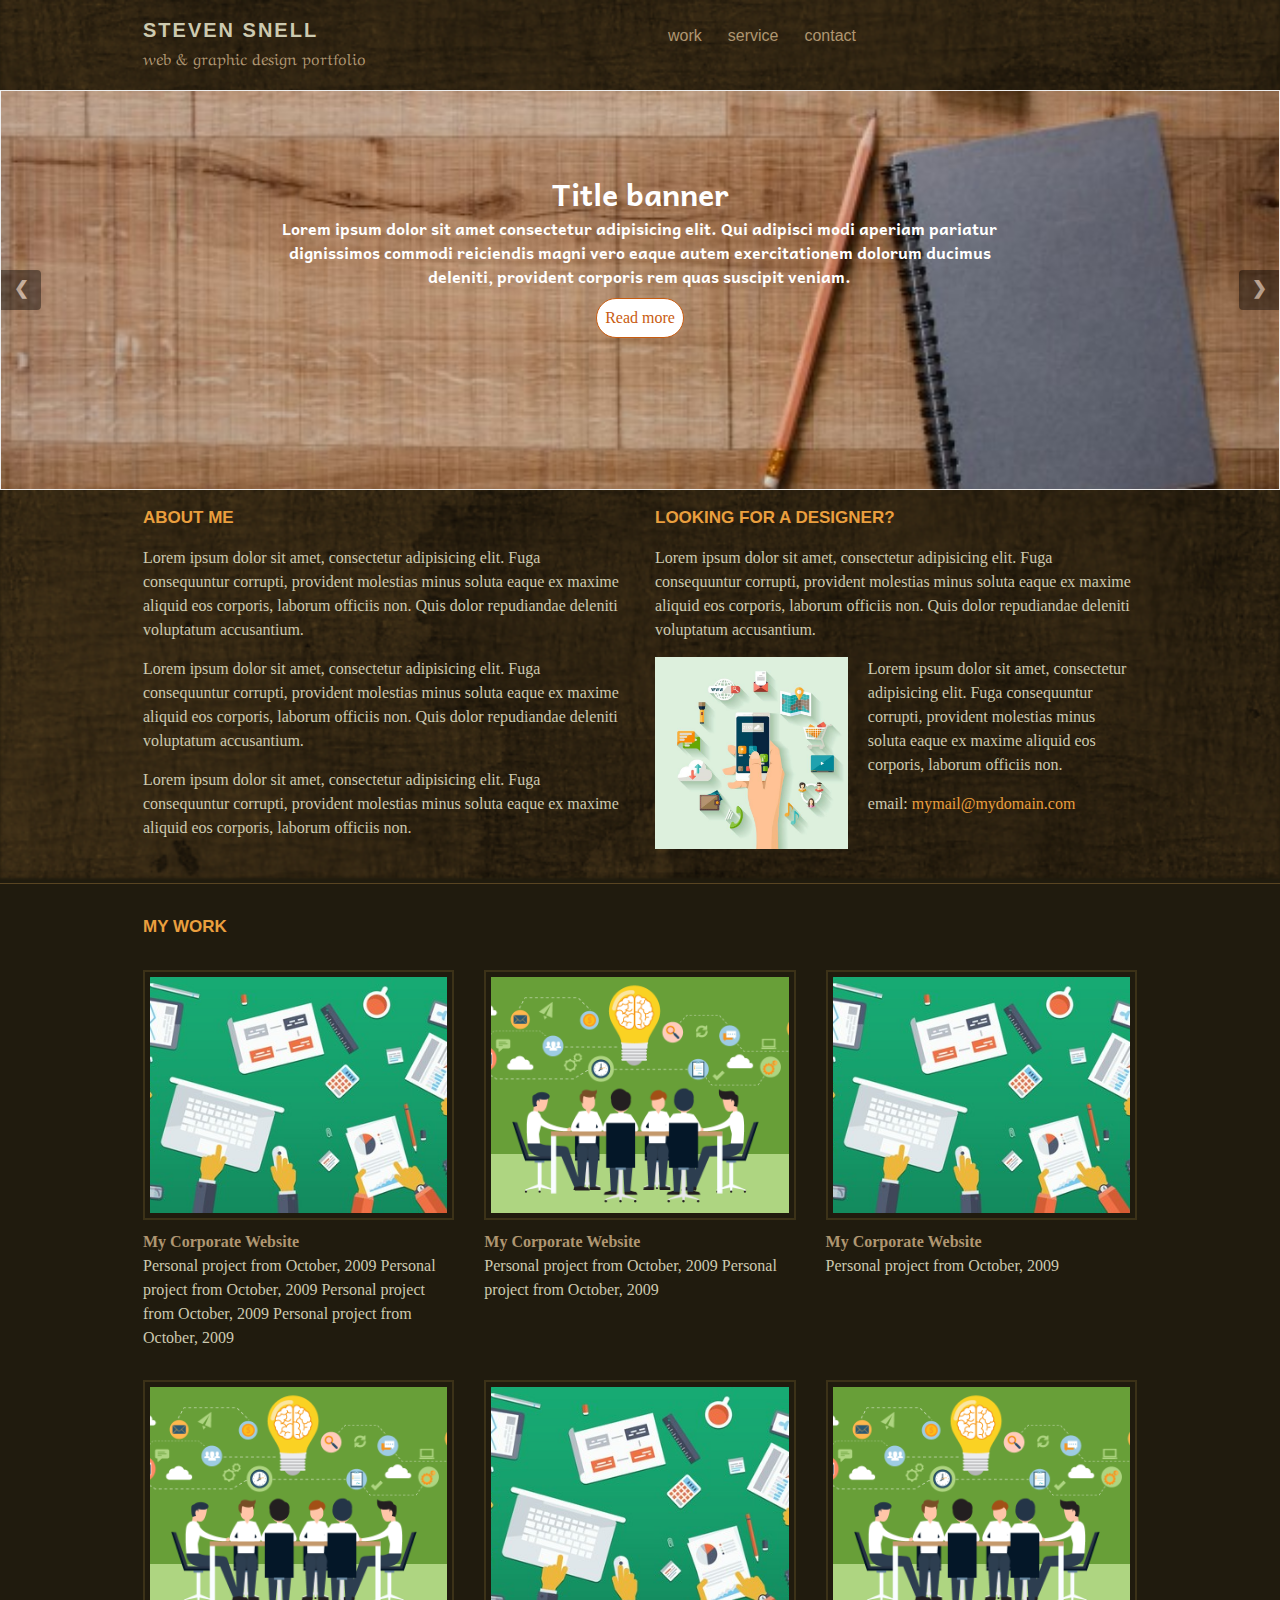
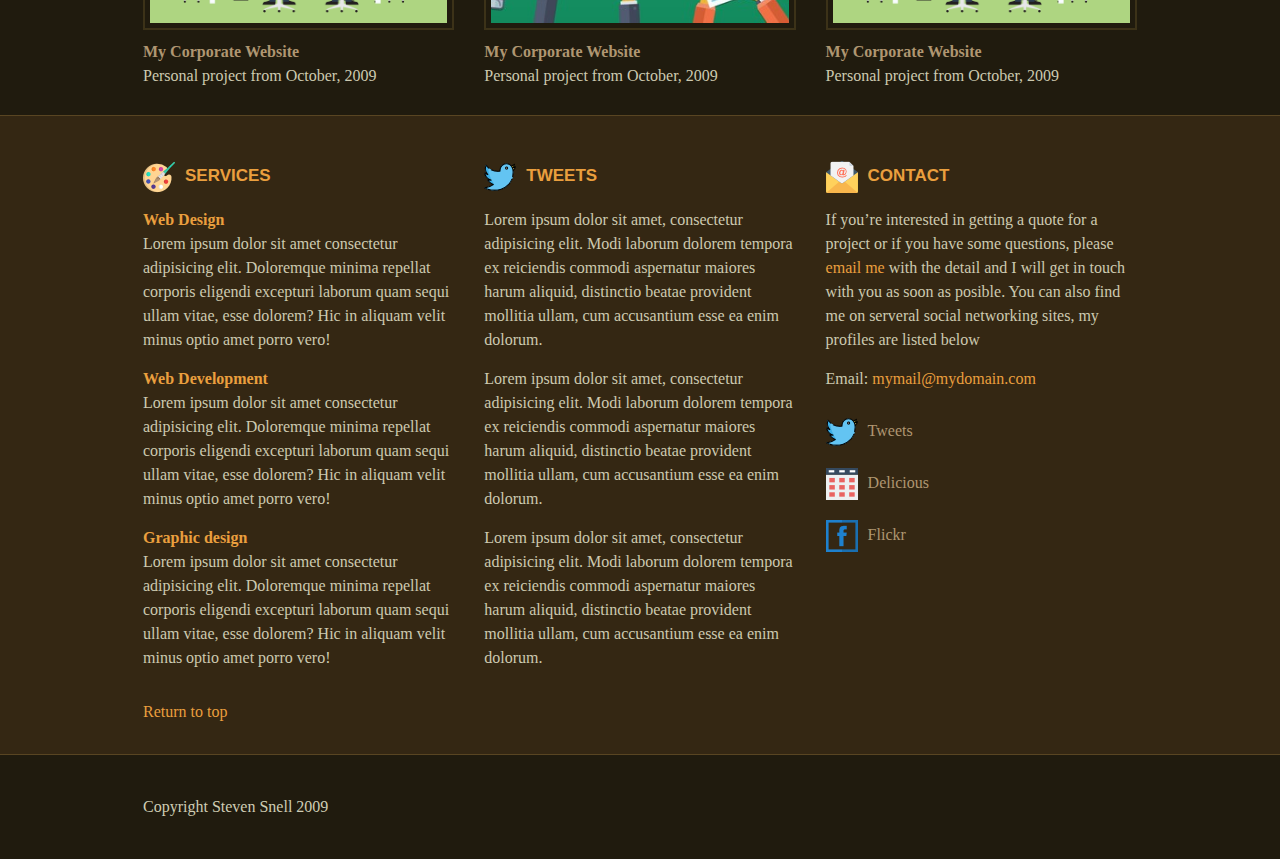
==== commit 83bb2edc: "feat(practice01): Full banner index.html" ====
--- a/index.html
+++ b/index.html
@@ -10,46 +10,48 @@
 <body>
   <div class="containers">
     <header class="header-information row" id="top">
-      <nav class="navigation-content" id="navigation-top">
-        <ul class="menu clearfix">
-          <li class="menu-item">
-            <a href="#work" class="menu-item-link">work</a>
-          </li>
-          <li class="menu-item">
-            <a href="#service" class="menu-item-link">service</a>
-          </li>
-          <li class="menu-item">
-            <a href="#contact" class="menu-item-link">contact</a>
-          </li>
-        </ul>
-        <div class="btn-menu-group" onclick="toggleMenu()">
-          <span class="icon-line-1"></span>
-          <span class="icon-line-2"></span>
-          <span class="icon-line-3"></span>
-        </div>
-      </nav>
-      <div class="collapse-menu-box">
-        <ul class="menu">
-          <li class="menu-item">
-            <a href="#work" class="menu-item-link">work</a>
-          </li>
-          <li class="menu-item">
-            <a href="#service" class="menu-item-link">service</a>
-          </li>
-          <li class="menu-item">
-            <a href="#contact" class="menu-item-link">contact</a>
-          </li>
-        </ul>
+      <div class="header-row clearfix">
+        <nav class="navigation-content" id="navigation-top">
+          <ul class="menu clearfix">
+            <li class="menu-item">
+              <a href="#work" class="menu-item-link">work</a>
+            </li>
+            <li class="menu-item">
+              <a href="#service" class="menu-item-link">service</a>
+            </li>
+            <li class="menu-item">
+              <a href="#contact" class="menu-item-link">contact</a>
+            </li>
+          </ul>
+          <div class="btn-menu-group" onclick="toggleMenu()">
+            <span class="icon-line-1"></span>
+            <span class="icon-line-2"></span>
+            <span class="icon-line-3"></span>
+          </div>
+        </nav>
+        <div class="collapse-menu-box">
+          <ul class="menu">
+            <li class="menu-item">
+              <a href="#work" class="menu-item-link">work</a>
+            </li>
+            <li class="menu-item">
+              <a href="#service" class="menu-item-link">service</a>
+            </li>
+            <li class="menu-item">
+              <a href="#contact" class="menu-item-link">contact</a>
+            </li>
+          </ul>
+        </div>
+        <div class="logo-information">
+          <h1 class="logo">
+            <a href="#" class="logo-link">STEVEN SNELL</a>
+          </h1>
+          <p class="slogan">
+            <a href="#" class="title-link">web &amp; graphic design portfolio</a>
+          </p>
+        </div>
       </div>
-      <div class="logo-information">
-        <h1 class="logo">
-          <a href="#" class="logo-link">STEVEN SNELL</a>
-        </h1>
-        <p class="slogan">
-          <a href="#" class="title-link">web &amp; graphic design portfolio</a>
-        </p>
-      </div>
-      <div class="banner col-12">
+      <div class="banner">
         <div class="slides-box fade" style="background-image: url('./images/banner07.png');">
           <div class="slide-content">
             <h2 class="slide-heading">Title banner</h2>
@@ -125,55 +127,57 @@
           <span class="next-action" onclick="plusSlides(1)">&#10095;</span>
         </div>
       </div>
-      <section class="about-me col-6">
-        <h2 class="heading-2">About me</h2>
-        <div class="introduction-box-content">
-          <p class="description">
-            Lorem ipsum dolor sit amet, consectetur adipisicing elit.
-            Fuga consequuntur corrupti, provident molestias minus soluta
-            eaque ex maxime aliquid eos corporis, laborum officiis non.
-            Quis dolor repudiandae deleniti voluptatum accusantium.
-          </p>
-          <p class="description">
-            Lorem ipsum dolor sit amet, consectetur adipisicing elit.
-            Fuga consequuntur corrupti, provident molestias minus soluta
-            eaque ex maxime aliquid eos corporis, laborum officiis non.
-            Quis dolor repudiandae deleniti voluptatum accusantium.
-          </p>
-          <p class="description">
-            Lorem ipsum dolor sit amet, consectetur adipisicing elit.
-            Fuga consequuntur corrupti, provident molestias minus soluta
-            eaque ex maxime aliquid eos corporis, laborum officiis non.
-          </p>
-        </div>
-      </section>
-      <section class="look-for-designer col-6">
-        <h2 class="heading-2">Looking for a designer?</h2>
-        <div class="introduction-box-content">
-          <p class="description">
-            Lorem ipsum dolor sit amet, consectetur adipisicing elit.
-            Fuga consequuntur corrupti, provident molestias minus soluta
-            eaque ex maxime aliquid eos corporis, laborum officiis non.
-            Quis dolor repudiandae deleniti voluptatum accusantium.
-          </p>
-          <div class="look-for-designer-box clearfix">
-            <div class="look-for-designer-image">
-              <img src="./images/designer.jpg" alt="hire me" class="image"/>
-            </div>
-            <div class="look-for-designer-text">
-              <p class="description">
-                Lorem ipsum dolor sit amet, consectetur adipisicing elit.
-                Fuga consequuntur corrupti, provident molestias minus soluta
-                eaque ex maxime aliquid eos corporis, laborum officiis non.
-              </p>
-              <p class="description">
-                email:
-                <a href="mailto:mymail@mydomain.com" class="information-email">mymail@mydomain.com</a>
-              </p>
-            </div>
-          </div>
-        </div>
-      </section>
+      <div class="header-row row">
+        <section class="about-me col-6">
+          <h2 class="heading-2">About me</h2>
+          <div class="introduction-box-content">
+            <p class="description">
+              Lorem ipsum dolor sit amet, consectetur adipisicing elit.
+              Fuga consequuntur corrupti, provident molestias minus soluta
+              eaque ex maxime aliquid eos corporis, laborum officiis non.
+              Quis dolor repudiandae deleniti voluptatum accusantium.
+            </p>
+            <p class="description">
+              Lorem ipsum dolor sit amet, consectetur adipisicing elit.
+              Fuga consequuntur corrupti, provident molestias minus soluta
+              eaque ex maxime aliquid eos corporis, laborum officiis non.
+              Quis dolor repudiandae deleniti voluptatum accusantium.
+            </p>
+            <p class="description">
+              Lorem ipsum dolor sit amet, consectetur adipisicing elit.
+              Fuga consequuntur corrupti, provident molestias minus soluta
+              eaque ex maxime aliquid eos corporis, laborum officiis non.
+            </p>
+          </div>
+        </section>
+        <section class="look-for-designer col-6">
+          <h2 class="heading-2">Looking for a designer?</h2>
+          <div class="introduction-box-content">
+            <p class="description">
+              Lorem ipsum dolor sit amet, consectetur adipisicing elit.
+              Fuga consequuntur corrupti, provident molestias minus soluta
+              eaque ex maxime aliquid eos corporis, laborum officiis non.
+              Quis dolor repudiandae deleniti voluptatum accusantium.
+            </p>
+            <div class="look-for-designer-box clearfix">
+              <div class="look-for-designer-image">
+                <img src="./images/designer.jpg" alt="hire me" class="image"/>
+              </div>
+              <div class="look-for-designer-text">
+                <p class="description">
+                  Lorem ipsum dolor sit amet, consectetur adipisicing elit.
+                  Fuga consequuntur corrupti, provident molestias minus soluta
+                  eaque ex maxime aliquid eos corporis, laborum officiis non.
+                </p>
+                <p class="description">
+                  email:
+                  <a href="mailto:mymail@mydomain.com" class="information-email">mymail@mydomain.com</a>
+                </p>
+              </div>
+            </div>
+          </div>
+        </section>
+      </div>
     </header>
     <main class="main-content">
       <h2 class="heading-2">My work</h2>
--- a/css/main.css
+++ b/css/main.css
@@ -175,39 +175,41 @@
 
 /* line 87, ../scss/_global.scss */
 .collapse-menu-box {
+  z-index: 1;
   width: 100%;
   height: auto;
   position: absolute;
   -webkit-transition: right 0.5s;
   transition: right 0.5s;
   right: -100%; }
-  /* line 95, ../scss/_global.scss */
+  /* line 96, ../scss/_global.scss */
   .collapse-menu-box .menu {
     list-style-type: none; }
-    /* line 98, ../scss/_global.scss */
+    /* line 99, ../scss/_global.scss */
     .collapse-menu-box .menu .menu-item {
       width: 100%;
       background-color: rgba(240, 235, 235, 0.9); }
-      /* line 102, ../scss/_global.scss */
+      /* line 103, ../scss/_global.scss */
       .collapse-menu-box .menu .menu-item .menu-item-link {
         text-align: center;
         display: block;
         color: #211c0f;
         font-weight: bold;
         border: none; }
-        /* line 108, ../scss/_global.scss */
+        /* line 109, ../scss/_global.scss */
         .collapse-menu-box .menu .menu-item .menu-item-link:hover {
           color: #ff9;
           background-color: #af9670; }
 
-/* line 117, ../scss/_global.scss */
+/* line 118, ../scss/_global.scss */
 .banner {
   background-color: rgba(61, 126, 211, 0.8);
   height: 400px;
   position: relative;
   border: 1px groove;
-  padding: 0; }
-  /* line 124, ../scss/_global.scss */
+  padding: 0;
+  width: 100%; }
+  /* line 126, ../scss/_global.scss */
   .banner .slides-box {
     display: none;
     background-position: center;
@@ -215,7 +217,7 @@
     background-size: cover;
     width: 100%;
     height: 100%; }
-    /* line 132, ../scss/_global.scss */
+    /* line 134, ../scss/_global.scss */
     .banner .slides-box .slide-content {
       text-align: center;
       position: absolute;
@@ -223,24 +225,24 @@
       width: 100%;
       left: 0;
       color: #fff; }
-      /* line 140, ../scss/_global.scss */
+      /* line 142, ../scss/_global.scss */
       .banner .slides-box .slide-content .slide-heading {
         font-family: 'Andika', Helvetica, sans-serif;
         font-size: 30px; }
-      /* line 145, ../scss/_global.scss */
+      /* line 147, ../scss/_global.scss */
       .banner .slides-box .slide-content .slide-text {
         font-family: 'Andika', Helvetica, sans-serif;
         width: 60%;
         min-width: 200px;
         margin: 0 auto;
         font-weight: 600; }
-      /* line 153, ../scss/_global.scss */
+      /* line 155, ../scss/_global.scss */
       .banner .slides-box .slide-content .slide-link-box {
         width: 106px;
         margin: 0 auto;
         height: auto;
         margin-top: 10px; }
-        /* line 159, ../scss/_global.scss */
+        /* line 161, ../scss/_global.scss */
         .banner .slides-box .slide-content .slide-link-box .slide-link {
           text-decoration: none;
           color: #c95c10;
@@ -251,10 +253,10 @@
           -webkit-transition: .5s;
           transition: .5s;
           background-color: #fff; }
-          /* line 169, ../scss/_global.scss */
+          /* line 171, ../scss/_global.scss */
           .banner .slides-box .slide-content .slide-link-box .slide-link:hover {
             box-shadow: 2px 4px 4px #d3d9e9; }
-  /* line 178, ../scss/_global.scss */
+  /* line 180, ../scss/_global.scss */
   .banner .banner-move-box .prev-action,
   .banner .banner-move-box .next-action {
     position: absolute;
@@ -273,20 +275,20 @@
     transition: .5s;
     background-color: #000;
     opacity: .4; }
-    /* line 196, ../scss/_global.scss */
+    /* line 198, ../scss/_global.scss */
     .banner .banner-move-box .prev-action:hover,
     .banner .banner-move-box .next-action:hover {
       opacity: 1; }
-  /* line 201, ../scss/_global.scss */
+  /* line 203, ../scss/_global.scss */
   .banner .banner-move-box .prev-action {
     left: 0;
     border-radius: 0 4px 4px 0; }
-  /* line 206, ../scss/_global.scss */
+  /* line 208, ../scss/_global.scss */
   .banner .banner-move-box .next-action {
     right: 0;
     border-radius: 4px 0 0 4px; }
 
-/* line 213, ../scss/_global.scss */
+/* line 215, ../scss/_global.scss */
 .heading-2 {
   font-family: Arial, Helvetica, sans-serif;
   color: #ea9f3e;
@@ -294,31 +296,31 @@
   margin-bottom: 15px;
   font-size: 17px; }
 
-/* line 221, ../scss/_global.scss */
+/* line 223, ../scss/_global.scss */
 .description {
   color: #cdcab0;
   margin-bottom: 15px; }
 
-/* line 226, ../scss/_global.scss */
+/* line 228, ../scss/_global.scss */
 .information-email {
   color: #ea9f3e;
   text-decoration: none; }
-  /* line 229, ../scss/_global.scss */
+  /* line 231, ../scss/_global.scss */
   .information-email:hover {
     text-decoration: underline; }
 
-/* line 234, ../scss/_global.scss */
+/* line 236, ../scss/_global.scss */
 .image {
   width: 100%;
   height: auto; }
 
-/* line 239, ../scss/_global.scss */
+/* line 241, ../scss/_global.scss */
 .list {
   list-style-type: none; }
-  /* line 243, ../scss/_global.scss */
+  /* line 245, ../scss/_global.scss */
   .list .list-item .item-container {
     width: 100%; }
-    /* line 246, ../scss/_global.scss */
+    /* line 248, ../scss/_global.scss */
     .list .list-item .item-container .item-image-box {
       padding: 5px;
       border: 2px solid #3c3218;
@@ -326,47 +328,47 @@
       transition: border 0.5s;
       width: 100%;
       height: 250px; }
-      /* line 253, ../scss/_global.scss */
+      /* line 255, ../scss/_global.scss */
       .list .list-item .item-container .item-image-box:hover {
         border: 2px solid #856f3a; }
-    /* line 258, ../scss/_global.scss */
+    /* line 260, ../scss/_global.scss */
     .list .list-item .item-container .item-image-content {
       background-size: cover;
       background-position: center;
       width: 100%;
       height: 100%; }
-    /* line 265, ../scss/_global.scss */
+    /* line 267, ../scss/_global.scss */
     .list .list-item .item-container .item-image {
       text-decoration: none;
       display: block;
       width: 100%;
       height: 100%; }
 
-/* line 275, ../scss/_global.scss */
+/* line 277, ../scss/_global.scss */
 .title-link {
   text-decoration: none;
   color: #af9671; }
-  /* line 278, ../scss/_global.scss */
+  /* line 280, ../scss/_global.scss */
   .title-link:hover {
     color: #f1ea40; }
 
-/* line 285, ../scss/_global.scss */
+/* line 287, ../scss/_global.scss */
 .social-network-list .social-network-item .social-network-link {
   display: inline-block;
   text-decoration: none;
   color: #af9671;
   padding: 10px 0; }
-  /* line 290, ../scss/_global.scss */
+  /* line 292, ../scss/_global.scss */
   .social-network-list .social-network-item .social-network-link:hover {
     color: #f1ea40; }
 
-/* line 297, ../scss/_global.scss */
+/* line 299, ../scss/_global.scss */
 .internal-link {
   width: 100px;
   clear: left;
   padding: 0 15px; }
 
-/* line 303, ../scss/_global.scss */
+/* line 305, ../scss/_global.scss */
 .return-to-top {
   display: block;
   text-decoration: none;
@@ -375,63 +377,63 @@
   -webkit-transition: color 1s;
   /* For Safari 3.1 to 6.0 */
   transition: color 1s; }
-  /* line 310, ../scss/_global.scss */
+  /* line 312, ../scss/_global.scss */
   .return-to-top:hover {
     color: #f1ea40; }
 
 /* footer */
-/* line 316, ../scss/_global.scss */
+/* line 318, ../scss/_global.scss */
 .footer-information {
   width: 100%;
   padding: 40px 10%;
   background-color: #201b0e; }
-  /* line 320, ../scss/_global.scss */
+  /* line 322, ../scss/_global.scss */
   .footer-information .copyright {
     color: #cfcdb4;
     padding: 0 15px; }
 
-/* line 326, ../scss/_global.scss */
+/* line 328, ../scss/_global.scss */
 [class*="icon-"] {
   display: inline-block;
   background-position: center;
   width: 32px;
   height: 32px; }
 
-/* line 333, ../scss/_global.scss */
+/* line 335, ../scss/_global.scss */
 .icon-left {
   margin-right: 10px;
   vertical-align: middle;
   display: inline-block; }
 
-/* line 339, ../scss/_global.scss */
+/* line 341, ../scss/_global.scss */
 .icon-services {
   background-image: url("../icons/icon-painter.png"); }
 
-/* line 343, ../scss/_global.scss */
+/* line 345, ../scss/_global.scss */
 .icon-tweets {
   background-image: url("../icons/icon-tweets.png"); }
 
-/* line 347, ../scss/_global.scss */
+/* line 349, ../scss/_global.scss */
 .icon-contact {
   background-image: url("../icons/email.png"); }
 
-/* line 351, ../scss/_global.scss */
+/* line 353, ../scss/_global.scss */
 .icon-delicious {
   background-image: url("../icons/icon-delicious.png"); }
 
-/* line 355, ../scss/_global.scss */
+/* line 357, ../scss/_global.scss */
 .icon-flickr {
   background-image: url("../icons/icon-flickr.png"); }
 
-/* line 359, ../scss/_global.scss */
+/* line 361, ../scss/_global.scss */
 .icon-menu {
   background-image: url("../icons/icon-menu.png"); }
 
-/* line 363, ../scss/_global.scss */
+/* line 365, ../scss/_global.scss */
 .icon-close::before {
   background-image: url("../icons/icon-close.png"); }
 
-/* line 367, ../scss/_global.scss */
+/* line 369, ../scss/_global.scss */
 [class^="icon-line"] {
   background-color: #ea9f3e;
   height: 5px;
@@ -443,7 +445,7 @@
   transition: transform 0.5s; }
 
 /* Fading animation */
-/* line 379, ../scss/_global.scss */
+/* line 381, ../scss/_global.scss */
 .fade {
   -webkit-animation-name: fade;
   -webkit-animation-duration: 1.5s;
@@ -475,7 +477,7 @@
 /* line 13, ../scss/_home.scss */
 .header-information {
   width: 100%;
-  padding: 0 10% 12px;
+  padding-bottom: 12px;
   border-bottom: 1px solid #594522;
   background-image: url("../images/background-header.png");
   background-size: cover;
@@ -486,24 +488,30 @@
   -webkit-box-shadow: inset 0px -5px 3px #201b0e;
   -moz-box-shadow: inset 0px -5px 3px #201b0e;
   box-shadow: inset 0px -5px 3px #201b0e; }
-
-/* line 28, ../scss/_home.scss */
+  /* line 27, ../scss/_home.scss */
+  .header-information .header-row {
+    width: 100%;
+    min-height: 90px;
+    padding-left: 10%;
+    padding-right: 10%; }
+
+/* line 35, ../scss/_home.scss */
 .navigation-content {
   height: 90px;
   width: 50%;
   float: right;
   padding: 15px; }
-  /* line 35, ../scss/_home.scss */
+  /* line 42, ../scss/_home.scss */
   .navigation-content .menu .menu-item {
     float: left; }
 
-/* line 42, ../scss/_home.scss */
+/* line 49, ../scss/_home.scss */
 .header-information .about-me,
 .header-information .look-for-designer {
   min-height: 300px; }
 
 /* main content */
-/* line 49, ../scss/_home.scss */
+/* line 56, ../scss/_home.scss */
 .main-content {
   /* background-color: #201b0e; */
   background-image: url("../images/background-main.png");
@@ -512,37 +520,37 @@
   width: 100%;
   padding: 30px 10% 12px;
   border-bottom: 1px solid #594522; }
-  /* line 58, ../scss/_home.scss */
+  /* line 65, ../scss/_home.scss */
   .main-content .heading-2 {
     padding: 0 15px; }
 
-/* line 63, ../scss/_home.scss */
+/* line 70, ../scss/_home.scss */
 .products-list {
   width: 100%; }
-  /* line 66, ../scss/_home.scss */
+  /* line 73, ../scss/_home.scss */
   .products-list .image {
     height: 250px; }
-  /* line 70, ../scss/_home.scss */
+  /* line 77, ../scss/_home.scss */
   .products-list .item-content {
     padding-top: 10px; }
-    /* line 73, ../scss/_home.scss */
+    /* line 80, ../scss/_home.scss */
     .products-list .item-content .description {
       margin-bottom: 0; }
 
 /* information section */
-/* line 80, ../scss/_home.scss */
+/* line 87, ../scss/_home.scss */
 .information-section {
   width: 100%;
   padding: 30px 10%;
   border-bottom: 1px solid #594522; }
-  /* line 85, ../scss/_home.scss */
+  /* line 92, ../scss/_home.scss */
   .information-section .information-box:nth-child(2n+1) {
     clear: none; }
-  /* line 89, ../scss/_home.scss */
+  /* line 96, ../scss/_home.scss */
   .information-section .title-link {
     color: #ea9f3e;
     display: inline-block; }
-    /* line 92, ../scss/_home.scss */
+    /* line 99, ../scss/_home.scss */
     .information-section .title-link:hover {
       color: #d7d01d; }
 
@@ -616,7 +624,7 @@
     clear: left; } }
 @media only screen and (max-width: 703px) {
   /* line 50, ../scss/_responsive.scss */
-  .header-information,
+  .header-information .header-row,
   .main-content,
   .information-section,
   .footer-information {
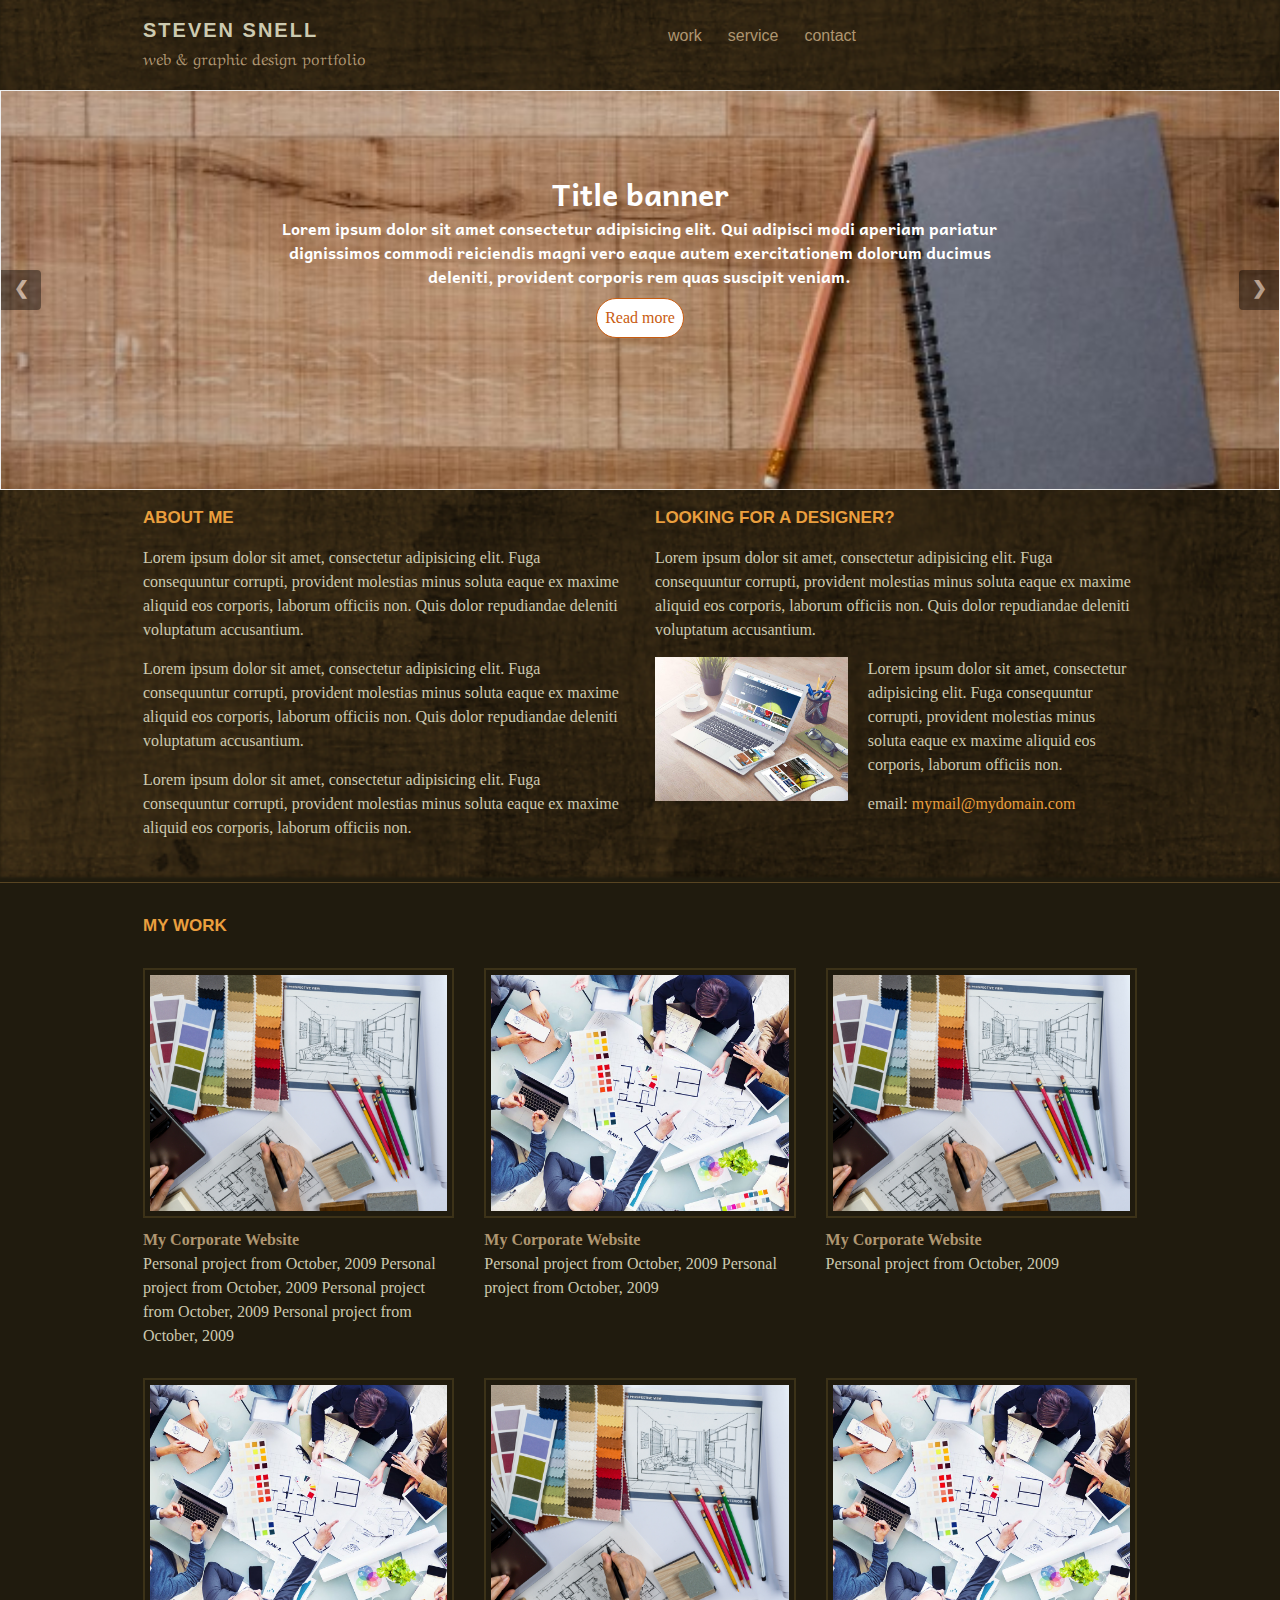
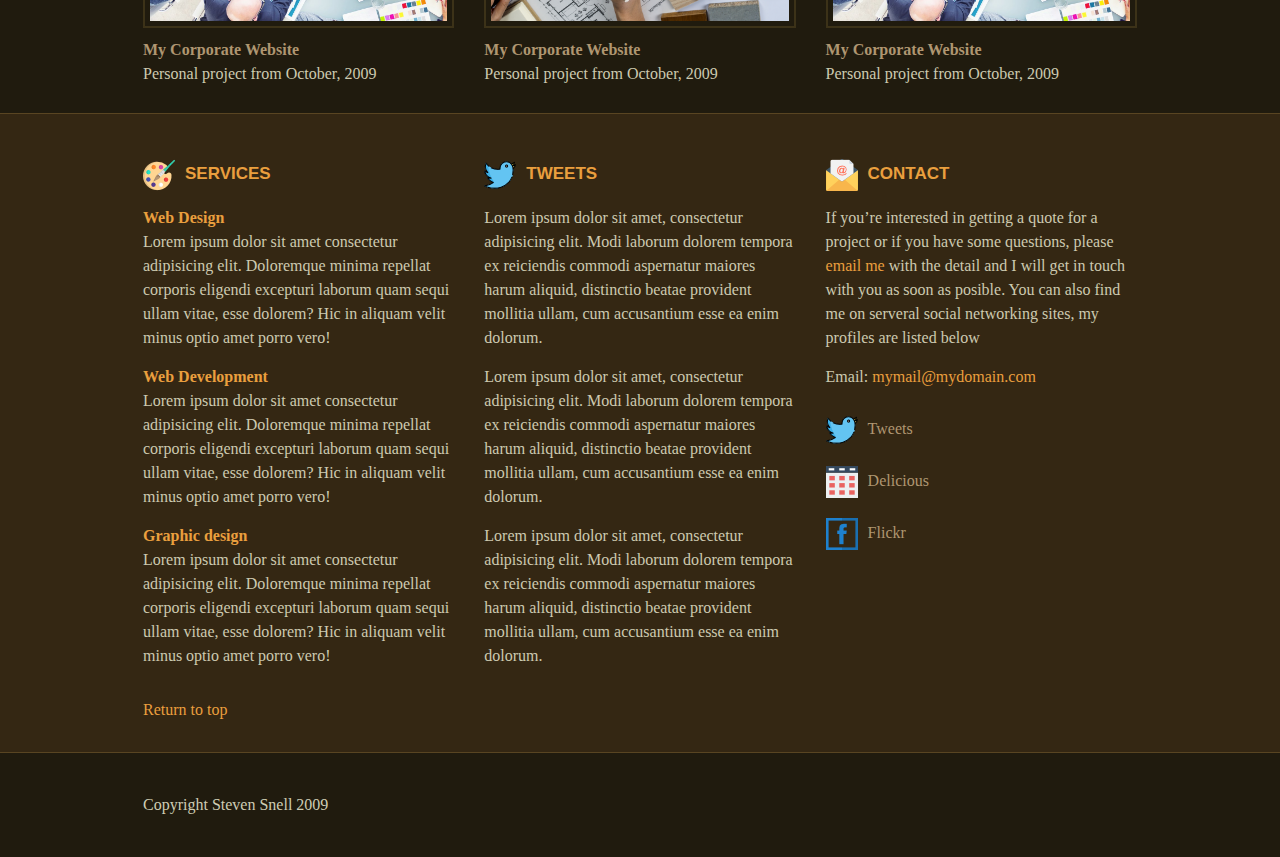
==== commit a3faf5ea: "feat(practice01): Change images" ====
--- a/index.html
+++ b/index.html
@@ -161,7 +161,7 @@
             </p>
             <div class="look-for-designer-box clearfix">
               <div class="look-for-designer-image">
-                <img src="./images/designer.jpg" alt="hire me" class="image"/>
+                <img src="./images/designer02.png" alt="hire me" class="image"/>
               </div>
               <div class="look-for-designer-text">
                 <p class="description">
@@ -185,7 +185,7 @@
         <li class="list-item col-4 col-m-6">
           <div class="item-container">
             <div class="item-image-box">
-              <div class="item-image-content" style="background-image: url(./images/project02.png);">
+              <div class="item-image-content" style="background-image: url(./images/project04.png);">
                 <a href="#" class="item-image">
                   <!-- <img src="./images/PMO.png" class="image" alt="image"/> -->
                 </a>
@@ -207,7 +207,7 @@
         <li class="list-item col-4 col-m-6">
           <div class="item-container">
             <div class="item-image-box">
-              <div class="item-image-content" style="background-image: url(./images/project01.png);">
+              <div class="item-image-content" style="background-image: url(./images/project03.png);">
                 <a href="#" class="item-image">
                   <!-- <img src="./images/PMO.png" class="image" alt="image"/> -->
                 </a>
@@ -227,7 +227,7 @@
         <li class="list-item col-4 col-m-6">
           <div class="item-container">
             <div class="item-image-box">
-              <div class="item-image-content" style="background-image: url(./images/project02.png);">
+              <div class="item-image-content" style="background-image: url(./images/project04.png);">
                 <a href="#" class="item-image">
                   <!-- <img src="./images/PMO.png" class="image" alt="image"/> -->
                 </a>
@@ -244,7 +244,7 @@
         <li class="list-item col-4 col-m-6">
           <div class="item-container">
             <div class="item-image-box">
-              <div class="item-image-content" style="background-image: url(./images/project01.png);">
+              <div class="item-image-content" style="background-image: url(./images/project03.png);">
                 <a href="#" class="item-image">
                   <!-- <img src="./images/PMO.png" class="image" alt="image"/> -->
                 </a>
@@ -261,7 +261,7 @@
         <li class="list-item col-4 col-m-6">
           <div class="item-container">
             <div class="item-image-box">
-              <div class="item-image-content" style="background-image: url(./images/project02.png);">
+              <div class="item-image-content" style="background-image: url(./images/project04.png);">
                 <a href="#" class="item-image">
                   <!-- <img src="./images/PMO.png" class="image" alt="image"/> -->
                 </a>
@@ -278,7 +278,7 @@
         <li class="list-item col-4 col-m-6">
           <div class="item-container">
             <div class="item-image-box">
-              <div class="item-image-content" style="background-image: url(./images/project01.png);">
+              <div class="item-image-content" style="background-image: url(./images/project03.png);">
                 <a href="#" class="item-image">
                   <!-- <img src="./images/PMO.png" class="image" alt="image"/> -->
                 </a>
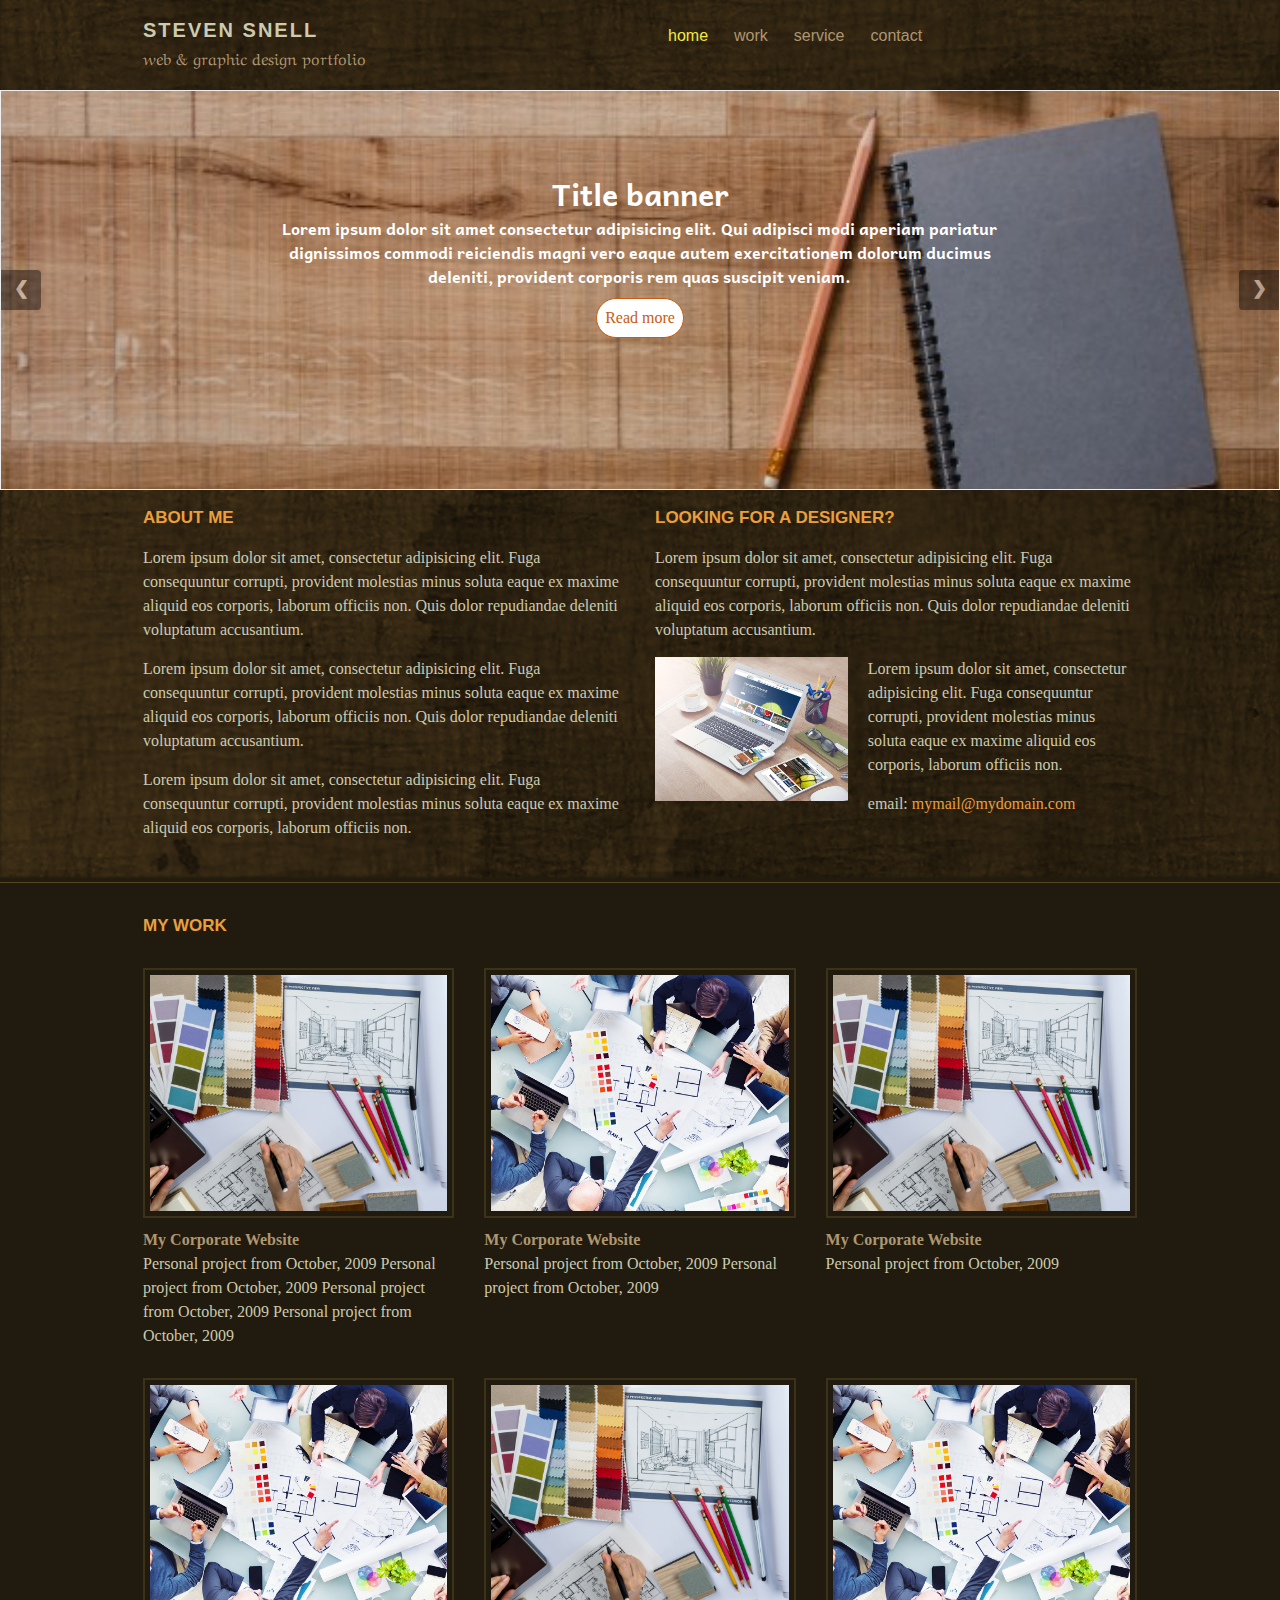
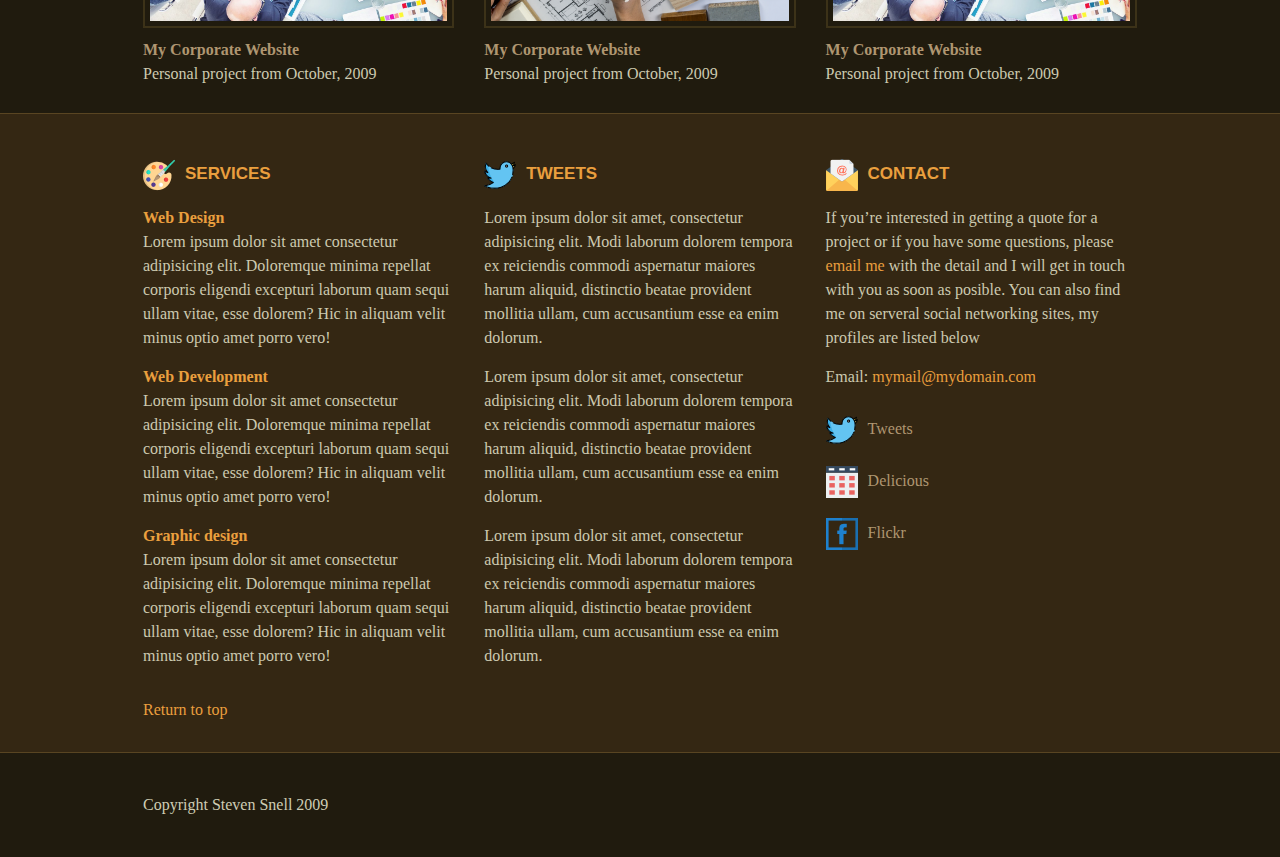
==== commit a8097242: "feat(practice01): Add nested menu index.html" ====
--- a/index.html
+++ b/index.html
@@ -14,6 +14,9 @@
         <nav class="navigation-content" id="navigation-top">
           <ul class="menu clearfix">
             <li class="menu-item">
+              <a href="#work" class="menu-item-link active">home</a>
+            </li>
+            <li class="menu-item">
               <a href="#work" class="menu-item-link">work</a>
             </li>
             <li class="menu-item">
@@ -21,6 +24,39 @@
             </li>
             <li class="menu-item">
               <a href="#contact" class="menu-item-link">contact</a>
+              <ul class="sub-menu">
+                <li class="sub-menu-item">
+                  <a href="#contact" class="sub-menu-item-link">contact 01</a>
+                </li>
+                <li class="sub-menu-item">
+                  <a href="#contact" class="sub-menu-item-link">contact 02</a>
+                </li>
+                <li class="sub-menu-item">
+                  <a href="#contact" class="sub-menu-item-link">contact 03</a>
+                  <ul class="sub-menu">
+                    <li class="sub-menu-item">
+                      <a href="#contact" class="sub-menu-item-link">contact 03-01</a>
+                    </li>
+                    <li class="sub-menu-item">
+                      <a href="#contact" class="sub-menu-item-link">contact 03-02</a>
+                    </li>
+                    <li class="sub-menu-item">
+                      <a href="#contact" class="sub-menu-item-link">contact 03-03</a>
+                      <ul class="sub-menu">
+                        <li class="sub-menu-item">
+                          <a href="#contact" class="sub-menu-item-link">contact 03-03-01</a>
+                        </li>
+                        <li class="sub-menu-item">
+                          <a href="#contact" class="sub-menu-item-link">contact 03-03-02</a>
+                        </li>
+                        <li class="sub-menu-item">
+                          <a href="#contact" class="sub-menu-item-link">contact 03-03-03</a>
+                        </li>
+                      </ul>
+                    </li>
+                  </ul>
+                </li>
+              </ul>
             </li>
           </ul>
           <div class="btn-menu-group" onclick="toggleMenu()">
@@ -32,6 +68,9 @@
         <div class="collapse-menu-box">
           <ul class="menu">
             <li class="menu-item">
+              <a href="#work" class="menu-item-link active">home</a>
+            </li>
+            <li class="menu-item">
               <a href="#work" class="menu-item-link">work</a>
             </li>
             <li class="menu-item">
@@ -39,6 +78,39 @@
             </li>
             <li class="menu-item">
               <a href="#contact" class="menu-item-link">contact</a>
+              <ul class="sub-menu">
+                <li class="sub-menu-item">
+                  <a href="#contact" class="sub-menu-item-link">contact 01</a>
+                </li>
+                <li class="sub-menu-item">
+                  <a href="#contact" class="sub-menu-item-link">contact 02</a>
+                </li>
+                <li class="sub-menu-item">
+                  <a href="#contact" class="sub-menu-item-link">contact 03</a>
+                  <ul class="sub-menu">
+                    <li class="sub-menu-item">
+                      <a href="#contact" class="sub-menu-item-link">contact 03-01</a>
+                    </li>
+                    <li class="sub-menu-item">
+                      <a href="#contact" class="sub-menu-item-link">contact 03-02</a>
+                    </li>
+                    <li class="sub-menu-item">
+                      <a href="#contact" class="sub-menu-item-link">contact 03-03</a>
+                      <ul class="sub-menu">
+                        <li class="sub-menu-item">
+                          <a href="#contact" class="sub-menu-item-link">contact 03-03-01</a>
+                        </li>
+                        <li class="sub-menu-item">
+                          <a href="#contact" class="sub-menu-item-link">contact 03-03-02</a>
+                        </li>
+                        <li class="sub-menu-item">
+                          <a href="#contact" class="sub-menu-item-link">contact 03-03-03</a>
+                        </li>
+                      </ul>
+                    </li>
+                  </ul>
+                </li>
+              </ul>
             </li>
           </ul>
         </div>
--- a/css/main.css
+++ b/css/main.css
@@ -158,22 +158,66 @@
 .menu {
   width: 100%;
   font-family: Arial, Helvetica, sans-serif; }
-  /* line 69, ../scss/_global.scss */
-  .menu .menu-item .menu-item-link {
-    text-decoration: none;
-    display: inline-block;
-    padding: 8px 12px;
-    color: #af9671;
-    border: 1px solid transparent;
-    -webkit-transition: 0.5s;
-    transition: 0.5s;
-    box-shadow: 0 0 3px 3px rgba(0, 0, 0, 0); }
-    /* line 78, ../scss/_global.scss */
-    .menu .menu-item .menu-item-link:hover {
+  /* line 68, ../scss/_global.scss */
+  .menu .menu-item {
+    position: relative; }
+    /* line 71, ../scss/_global.scss */
+    .menu .menu-item:hover .menu-item-link:not(.active) {
       color: #ea9f3e;
       border-bottom: 2px solid #ea9f3e; }
-
-/* line 87, ../scss/_global.scss */
+    /* line 75, ../scss/_global.scss */
+    .menu .menu-item:hover > .sub-menu {
+      display: inline-block; }
+    /* line 80, ../scss/_global.scss */
+    .menu .menu-item .menu-item-link {
+      text-decoration: none;
+      display: inline-block;
+      padding: 8px 12px;
+      color: #af9671;
+      border: 1px solid transparent;
+      -webkit-transition: 0.5s;
+      transition: 0.5s;
+      box-shadow: 0 0 3px 3px rgba(0, 0, 0, 0); }
+    /* line 91, ../scss/_global.scss */
+    .menu .menu-item .active {
+      color: #f1ea40; }
+
+/* line 97, ../scss/_global.scss */
+.sub-menu {
+  display: none;
+  position: absolute;
+  top: 100%;
+  left: 0;
+  z-index: 3;
+  width: 150px;
+  box-shadow: 0 8px 16px 0 black;
+  background-color: #3c3218;
+  -webkit-transition: display .5s;
+  transition: display .5s; }
+  /* line 108, ../scss/_global.scss */
+  .sub-menu .sub-menu-item {
+    position: relative; }
+    /* line 111, ../scss/_global.scss */
+    .sub-menu .sub-menu-item:hover > .sub-menu {
+      display: inline-block; }
+    /* line 115, ../scss/_global.scss */
+    .sub-menu .sub-menu-item .sub-menu-item-link {
+      padding: 10px 12px;
+      text-decoration: none;
+      color: #af9671;
+      background-color: #3c3218;
+      display: block; }
+    /* line 123, ../scss/_global.scss */
+    .sub-menu .sub-menu-item:hover > .sub-menu-item-link {
+      color: #ea9f3e;
+      background-color: #483e23; }
+  /* line 129, ../scss/_global.scss */
+  .sub-menu .sub-menu {
+    position: absolute;
+    left: 100%;
+    top: 0; }
+
+/* line 136, ../scss/_global.scss */
 .collapse-menu-box {
   z-index: 1;
   width: 100%;
@@ -182,26 +226,26 @@
   -webkit-transition: right 0.5s;
   transition: right 0.5s;
   right: -100%; }
-  /* line 96, ../scss/_global.scss */
+  /* line 145, ../scss/_global.scss */
   .collapse-menu-box .menu {
     list-style-type: none; }
-    /* line 99, ../scss/_global.scss */
+    /* line 148, ../scss/_global.scss */
     .collapse-menu-box .menu .menu-item {
       width: 100%;
       background-color: rgba(240, 235, 235, 0.9); }
-      /* line 103, ../scss/_global.scss */
+      /* line 152, ../scss/_global.scss */
       .collapse-menu-box .menu .menu-item .menu-item-link {
         text-align: center;
         display: block;
         color: #211c0f;
         font-weight: bold;
         border: none; }
-        /* line 109, ../scss/_global.scss */
+        /* line 158, ../scss/_global.scss */
         .collapse-menu-box .menu .menu-item .menu-item-link:hover {
           color: #ff9;
           background-color: #af9670; }
 
-/* line 118, ../scss/_global.scss */
+/* line 167, ../scss/_global.scss */
 .banner {
   background-color: rgba(61, 126, 211, 0.8);
   height: 400px;
@@ -209,7 +253,7 @@
   border: 1px groove;
   padding: 0;
   width: 100%; }
-  /* line 126, ../scss/_global.scss */
+  /* line 175, ../scss/_global.scss */
   .banner .slides-box {
     display: none;
     background-position: center;
@@ -217,7 +261,7 @@
     background-size: cover;
     width: 100%;
     height: 100%; }
-    /* line 134, ../scss/_global.scss */
+    /* line 183, ../scss/_global.scss */
     .banner .slides-box .slide-content {
       text-align: center;
       position: absolute;
@@ -225,24 +269,24 @@
       width: 100%;
       left: 0;
       color: #fff; }
-      /* line 142, ../scss/_global.scss */
+      /* line 191, ../scss/_global.scss */
       .banner .slides-box .slide-content .slide-heading {
         font-family: 'Andika', Helvetica, sans-serif;
         font-size: 30px; }
-      /* line 147, ../scss/_global.scss */
+      /* line 196, ../scss/_global.scss */
       .banner .slides-box .slide-content .slide-text {
         font-family: 'Andika', Helvetica, sans-serif;
         width: 60%;
         min-width: 200px;
         margin: 0 auto;
         font-weight: 600; }
-      /* line 155, ../scss/_global.scss */
+      /* line 204, ../scss/_global.scss */
       .banner .slides-box .slide-content .slide-link-box {
         width: 106px;
         margin: 0 auto;
         height: auto;
         margin-top: 10px; }
-        /* line 161, ../scss/_global.scss */
+        /* line 210, ../scss/_global.scss */
         .banner .slides-box .slide-content .slide-link-box .slide-link {
           text-decoration: none;
           color: #c95c10;
@@ -253,10 +297,10 @@
           -webkit-transition: .5s;
           transition: .5s;
           background-color: #fff; }
-          /* line 171, ../scss/_global.scss */
+          /* line 220, ../scss/_global.scss */
           .banner .slides-box .slide-content .slide-link-box .slide-link:hover {
             box-shadow: 2px 4px 4px #d3d9e9; }
-  /* line 180, ../scss/_global.scss */
+  /* line 229, ../scss/_global.scss */
   .banner .banner-move-box .prev-action,
   .banner .banner-move-box .next-action {
     position: absolute;
@@ -275,20 +319,20 @@
     transition: .5s;
     background-color: #000;
     opacity: .4; }
-    /* line 198, ../scss/_global.scss */
+    /* line 247, ../scss/_global.scss */
     .banner .banner-move-box .prev-action:hover,
     .banner .banner-move-box .next-action:hover {
       opacity: 1; }
-  /* line 203, ../scss/_global.scss */
+  /* line 252, ../scss/_global.scss */
   .banner .banner-move-box .prev-action {
     left: 0;
     border-radius: 0 4px 4px 0; }
-  /* line 208, ../scss/_global.scss */
+  /* line 257, ../scss/_global.scss */
   .banner .banner-move-box .next-action {
     right: 0;
     border-radius: 4px 0 0 4px; }
 
-/* line 215, ../scss/_global.scss */
+/* line 264, ../scss/_global.scss */
 .heading-2 {
   font-family: Arial, Helvetica, sans-serif;
   color: #ea9f3e;
@@ -296,31 +340,31 @@
   margin-bottom: 15px;
   font-size: 17px; }
 
-/* line 223, ../scss/_global.scss */
+/* line 272, ../scss/_global.scss */
 .description {
   color: #cdcab0;
   margin-bottom: 15px; }
 
-/* line 228, ../scss/_global.scss */
+/* line 277, ../scss/_global.scss */
 .information-email {
   color: #ea9f3e;
   text-decoration: none; }
-  /* line 231, ../scss/_global.scss */
+  /* line 280, ../scss/_global.scss */
   .information-email:hover {
     text-decoration: underline; }
 
-/* line 236, ../scss/_global.scss */
+/* line 285, ../scss/_global.scss */
 .image {
   width: 100%;
   height: auto; }
 
-/* line 241, ../scss/_global.scss */
+/* line 290, ../scss/_global.scss */
 .list {
   list-style-type: none; }
-  /* line 245, ../scss/_global.scss */
+  /* line 294, ../scss/_global.scss */
   .list .list-item .item-container {
     width: 100%; }
-    /* line 248, ../scss/_global.scss */
+    /* line 297, ../scss/_global.scss */
     .list .list-item .item-container .item-image-box {
       padding: 5px;
       border: 2px solid #3c3218;
@@ -328,47 +372,47 @@
       transition: border 0.5s;
       width: 100%;
       height: 250px; }
-      /* line 255, ../scss/_global.scss */
+      /* line 304, ../scss/_global.scss */
       .list .list-item .item-container .item-image-box:hover {
         border: 2px solid #856f3a; }
-    /* line 260, ../scss/_global.scss */
+    /* line 309, ../scss/_global.scss */
     .list .list-item .item-container .item-image-content {
       background-size: cover;
       background-position: center;
       width: 100%;
       height: 100%; }
-    /* line 267, ../scss/_global.scss */
+    /* line 316, ../scss/_global.scss */
     .list .list-item .item-container .item-image {
       text-decoration: none;
       display: block;
       width: 100%;
       height: 100%; }
 
-/* line 277, ../scss/_global.scss */
+/* line 326, ../scss/_global.scss */
 .title-link {
   text-decoration: none;
   color: #af9671; }
-  /* line 280, ../scss/_global.scss */
+  /* line 329, ../scss/_global.scss */
   .title-link:hover {
     color: #f1ea40; }
 
-/* line 287, ../scss/_global.scss */
+/* line 336, ../scss/_global.scss */
 .social-network-list .social-network-item .social-network-link {
   display: inline-block;
   text-decoration: none;
   color: #af9671;
   padding: 10px 0; }
-  /* line 292, ../scss/_global.scss */
+  /* line 341, ../scss/_global.scss */
   .social-network-list .social-network-item .social-network-link:hover {
     color: #f1ea40; }
 
-/* line 299, ../scss/_global.scss */
+/* line 348, ../scss/_global.scss */
 .internal-link {
   width: 100px;
   clear: left;
   padding: 0 15px; }
 
-/* line 305, ../scss/_global.scss */
+/* line 354, ../scss/_global.scss */
 .return-to-top {
   display: block;
   text-decoration: none;
@@ -377,63 +421,63 @@
   -webkit-transition: color 1s;
   /* For Safari 3.1 to 6.0 */
   transition: color 1s; }
-  /* line 312, ../scss/_global.scss */
+  /* line 361, ../scss/_global.scss */
   .return-to-top:hover {
     color: #f1ea40; }
 
 /* footer */
-/* line 318, ../scss/_global.scss */
+/* line 367, ../scss/_global.scss */
 .footer-information {
   width: 100%;
   padding: 40px 10%;
   background-color: #201b0e; }
-  /* line 322, ../scss/_global.scss */
+  /* line 371, ../scss/_global.scss */
   .footer-information .copyright {
     color: #cfcdb4;
     padding: 0 15px; }
 
-/* line 328, ../scss/_global.scss */
+/* line 377, ../scss/_global.scss */
 [class*="icon-"] {
   display: inline-block;
   background-position: center;
   width: 32px;
   height: 32px; }
 
-/* line 335, ../scss/_global.scss */
+/* line 384, ../scss/_global.scss */
 .icon-left {
   margin-right: 10px;
   vertical-align: middle;
   display: inline-block; }
 
-/* line 341, ../scss/_global.scss */
+/* line 390, ../scss/_global.scss */
 .icon-services {
   background-image: url("../icons/icon-painter.png"); }
 
-/* line 345, ../scss/_global.scss */
+/* line 394, ../scss/_global.scss */
 .icon-tweets {
   background-image: url("../icons/icon-tweets.png"); }
 
-/* line 349, ../scss/_global.scss */
+/* line 398, ../scss/_global.scss */
 .icon-contact {
   background-image: url("../icons/email.png"); }
 
-/* line 353, ../scss/_global.scss */
+/* line 402, ../scss/_global.scss */
 .icon-delicious {
   background-image: url("../icons/icon-delicious.png"); }
 
-/* line 357, ../scss/_global.scss */
+/* line 406, ../scss/_global.scss */
 .icon-flickr {
   background-image: url("../icons/icon-flickr.png"); }
 
-/* line 361, ../scss/_global.scss */
+/* line 410, ../scss/_global.scss */
 .icon-menu {
   background-image: url("../icons/icon-menu.png"); }
 
-/* line 365, ../scss/_global.scss */
+/* line 414, ../scss/_global.scss */
 .icon-close::before {
   background-image: url("../icons/icon-close.png"); }
 
-/* line 369, ../scss/_global.scss */
+/* line 418, ../scss/_global.scss */
 [class^="icon-line"] {
   background-color: #ea9f3e;
   height: 5px;
@@ -445,7 +489,7 @@
   transition: transform 0.5s; }
 
 /* Fading animation */
-/* line 381, ../scss/_global.scss */
+/* line 430, ../scss/_global.scss */
 .fade {
   -webkit-animation-name: fade;
   -webkit-animation-duration: 1.5s;
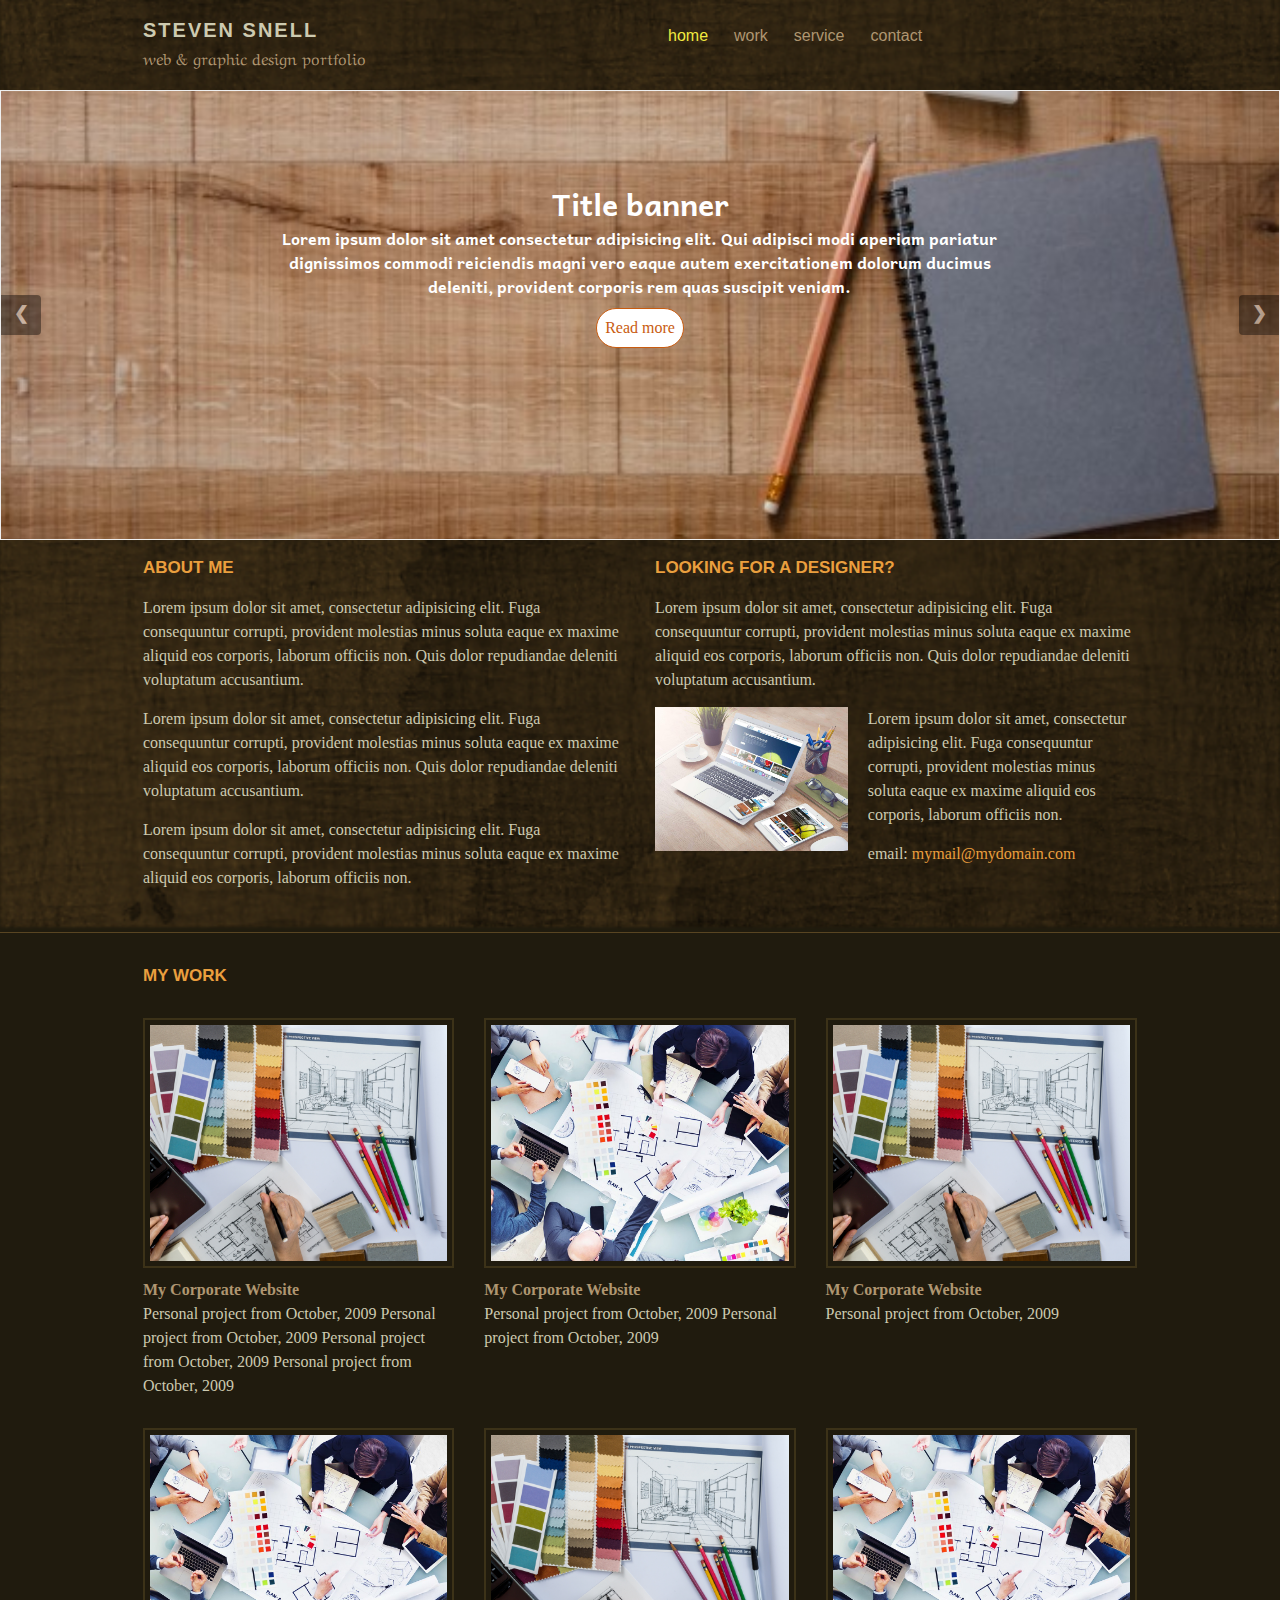
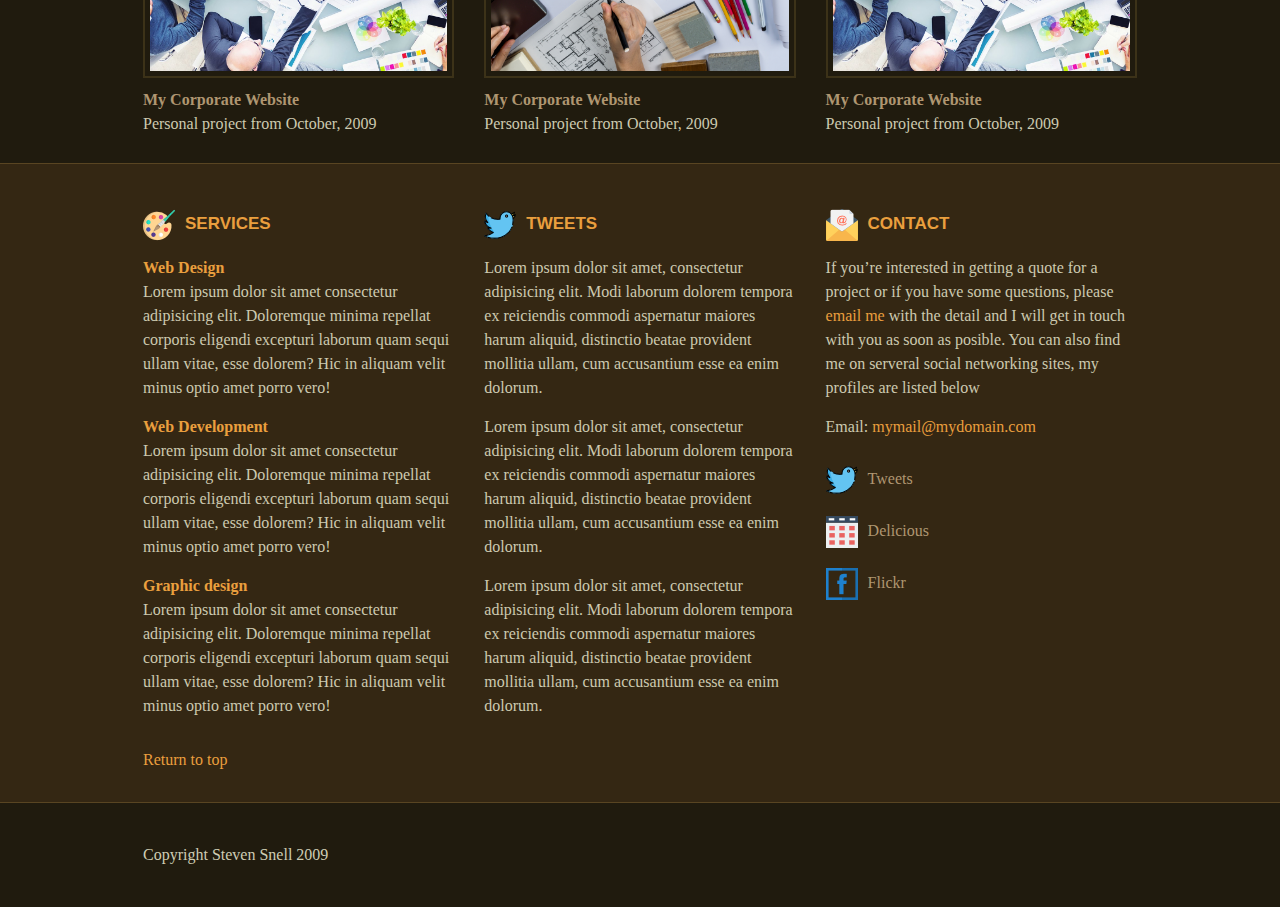
==== commit 83f7d4c9: "feat(practice01): Slice detail page" ====
--- a/index.html
+++ b/index.html
@@ -258,14 +258,12 @@
           <div class="item-container">
             <div class="item-image-box">
               <div class="item-image-content" style="background-image: url(./images/project04.png);">
-                <a href="#" class="item-image">
-                  <!-- <img src="./images/PMO.png" class="image" alt="image"/> -->
-                </a>
-              </div>
-            </div>
-            <section class="item-content">
-              <h3 class="heading-3">
-                <a href="#" class="title-link">My Corporate Website</a>
+                <a href="./detail.html" class="item-image"></a>
+              </div>
+            </div>
+            <section class="item-content">
+              <h3 class="heading-3">
+                <a href="./detail.html" class="title-link">My Corporate Website</a>
               </h3>
               <p class="description">
                   Personal project from October, 2009
@@ -280,14 +278,12 @@
           <div class="item-container">
             <div class="item-image-box">
               <div class="item-image-content" style="background-image: url(./images/project03.png);">
-                <a href="#" class="item-image">
-                  <!-- <img src="./images/PMO.png" class="image" alt="image"/> -->
-                </a>
-              </div>
-            </div>
-            <section class="item-content">
-              <h3 class="heading-3">
-                <a href="#" class="title-link">My Corporate Website</a>
+                <a href="./detail.html" class="item-image"></a>
+              </div>
+            </div>
+            <section class="item-content">
+              <h3 class="heading-3">
+                <a href="./detail.html" class="title-link">My Corporate Website</a>
               </h3>
               <p class="description">
                   Personal project from October, 2009
@@ -300,14 +296,12 @@
           <div class="item-container">
             <div class="item-image-box">
               <div class="item-image-content" style="background-image: url(./images/project04.png);">
-                <a href="#" class="item-image">
-                  <!-- <img src="./images/PMO.png" class="image" alt="image"/> -->
-                </a>
-              </div>
-            </div>
-            <section class="item-content">
-              <h3 class="heading-3">
-                <a href="#" class="title-link">My Corporate Website</a>
+                <a href="./detail.html" class="item-image"></a>
+              </div>
+            </div>
+            <section class="item-content">
+              <h3 class="heading-3">
+                <a href="./detail.html" class="title-link">My Corporate Website</a>
               </h3>
               <p class="description">Personal project from October, 2009</p>
             <section>
@@ -317,14 +311,12 @@
           <div class="item-container">
             <div class="item-image-box">
               <div class="item-image-content" style="background-image: url(./images/project03.png);">
-                <a href="#" class="item-image">
-                  <!-- <img src="./images/PMO.png" class="image" alt="image"/> -->
-                </a>
-              </div>
-            </div>
-            <section class="item-content">
-              <h3 class="heading-3">
-                <a href="#" class="title-link">My Corporate Website</a>
+                <a href="./detail.html" class="item-image"></a>
+              </div>
+            </div>
+            <section class="item-content">
+              <h3 class="heading-3">
+                <a href="./detail.html" class="title-link">My Corporate Website</a>
               </h3>
               <p class="description">Personal project from October, 2009</p>
             <section>
@@ -334,14 +326,12 @@
           <div class="item-container">
             <div class="item-image-box">
               <div class="item-image-content" style="background-image: url(./images/project04.png);">
-                <a href="#" class="item-image">
-                  <!-- <img src="./images/PMO.png" class="image" alt="image"/> -->
-                </a>
-              </div>
-            </div>
-            <section class="item-content">
-              <h3 class="heading-3">
-                <a href="#" class="title-link">My Corporate Website</a>
+                <a href="./detail.html" class="item-image"></a>
+              </div>
+            </div>
+            <section class="item-content">
+              <h3 class="heading-3">
+                <a href="./detail.html" class="title-link">My Corporate Website</a>
               </h3>
               <p class="description">Personal project from October, 2009</p>
             <section>
@@ -351,14 +341,12 @@
           <div class="item-container">
             <div class="item-image-box">
               <div class="item-image-content" style="background-image: url(./images/project03.png);">
-                <a href="#" class="item-image">
-                  <!-- <img src="./images/PMO.png" class="image" alt="image"/> -->
-                </a>
-              </div>
-            </div>
-            <section class="item-content">
-              <h3 class="heading-3">
-                <a href="#" class="title-link">My Corporate Website</a>
+                <a href="./detail.html" class="item-image"></a>
+              </div>
+            </div>
+            <section class="item-content">
+              <h3 class="heading-3">
+                <a href="./detail.html" class="title-link">My Corporate Website</a>
               </h3>
               <p class="description">Personal project from October, 2009</p>
             <section>
--- a/css/main.css
+++ b/css/main.css
@@ -173,16 +173,18 @@
       text-decoration: none;
       display: inline-block;
       padding: 8px 12px;
-      color: #af9671;
       border: 1px solid transparent;
       -webkit-transition: 0.5s;
       transition: 0.5s;
       box-shadow: 0 0 3px 3px rgba(0, 0, 0, 0); }
-    /* line 91, ../scss/_global.scss */
-    .menu .menu-item .active {
-      color: #f1ea40; }
-
-/* line 97, ../scss/_global.scss */
+      /* line 88, ../scss/_global.scss */
+      .menu .menu-item .menu-item-link:not(.active) {
+        color: #af9671; }
+      /* line 91, ../scss/_global.scss */
+      .menu .menu-item .menu-item-link.active {
+        color: #f1ea40; }
+
+/* line 99, ../scss/_global.scss */
 .sub-menu {
   display: none;
   position: absolute;
@@ -194,30 +196,31 @@
   background-color: #3c3218;
   -webkit-transition: display .5s;
   transition: display .5s; }
-  /* line 108, ../scss/_global.scss */
+  /* line 110, ../scss/_global.scss */
   .sub-menu .sub-menu-item {
     position: relative; }
-    /* line 111, ../scss/_global.scss */
+    /* line 113, ../scss/_global.scss */
     .sub-menu .sub-menu-item:hover > .sub-menu {
       display: inline-block; }
-    /* line 115, ../scss/_global.scss */
+    /* line 117, ../scss/_global.scss */
     .sub-menu .sub-menu-item .sub-menu-item-link {
+      text-align: center;
       padding: 10px 12px;
       text-decoration: none;
       color: #af9671;
       background-color: #3c3218;
       display: block; }
-    /* line 123, ../scss/_global.scss */
+    /* line 126, ../scss/_global.scss */
     .sub-menu .sub-menu-item:hover > .sub-menu-item-link {
       color: #ea9f3e;
       background-color: #483e23; }
-  /* line 129, ../scss/_global.scss */
+  /* line 132, ../scss/_global.scss */
   .sub-menu .sub-menu {
     position: absolute;
     left: 100%;
     top: 0; }
 
-/* line 136, ../scss/_global.scss */
+/* line 139, ../scss/_global.scss */
 .collapse-menu-box {
   z-index: 1;
   width: 100%;
@@ -226,34 +229,71 @@
   -webkit-transition: right 0.5s;
   transition: right 0.5s;
   right: -100%; }
-  /* line 145, ../scss/_global.scss */
+  /* line 148, ../scss/_global.scss */
   .collapse-menu-box .menu {
     list-style-type: none; }
-    /* line 148, ../scss/_global.scss */
+    /* line 151, ../scss/_global.scss */
     .collapse-menu-box .menu .menu-item {
       width: 100%;
       background-color: rgba(240, 235, 235, 0.9); }
-      /* line 152, ../scss/_global.scss */
+      /* line 155, ../scss/_global.scss */
+      .collapse-menu-box .menu .menu-item:hover .menu-item-link:not(.active) {
+        color: #ff9;
+        background-color: #af9670;
+        border-color: transparent; }
+      /* line 160, ../scss/_global.scss */
+      .collapse-menu-box .menu .menu-item:hover > .sub-menu {
+        display: inline-block; }
+      /* line 165, ../scss/_global.scss */
       .collapse-menu-box .menu .menu-item .menu-item-link {
         text-align: center;
         display: block;
-        color: #211c0f;
-        font-weight: bold;
-        border: none; }
-        /* line 158, ../scss/_global.scss */
-        .collapse-menu-box .menu .menu-item .menu-item-link:hover {
-          color: #ff9;
-          background-color: #af9670; }
-
-/* line 167, ../scss/_global.scss */
+        font-weight: bold; }
+        /* line 169, ../scss/_global.scss */
+        .collapse-menu-box .menu .menu-item .menu-item-link:not(.active) {
+          color: #211c0f; }
+        /* line 172, ../scss/_global.scss */
+        .collapse-menu-box .menu .menu-item .menu-item-link.active {
+          color: #c95c10; }
+    /* line 178, ../scss/_global.scss */
+    .collapse-menu-box .menu .sub-menu {
+      width: 100%; }
+      /* line 181, ../scss/_global.scss */
+      .collapse-menu-box .menu .sub-menu .sub-menu-item .sub-menu-item-link {
+        padding-left: 40px;
+        background-color: #4f4326;
+        font-weight: bold; }
+        /* line 185, ../scss/_global.scss */
+        .collapse-menu-box .menu .sub-menu .sub-menu-item .sub-menu-item-link:hover {
+          background-color: #483e23; }
+      /* line 189, ../scss/_global.scss */
+      .collapse-menu-box .menu .sub-menu .sub-menu-item .sub-menu {
+        top: 100%;
+        left: 0; }
+        /* line 193, ../scss/_global.scss */
+        .collapse-menu-box .menu .sub-menu .sub-menu-item .sub-menu .sub-menu-item .sub-menu-item-link {
+          background-color: #3e2e07;
+          padding-left: 70px; }
+          /* line 196, ../scss/_global.scss */
+          .collapse-menu-box .menu .sub-menu .sub-menu-item .sub-menu .sub-menu-item .sub-menu-item-link:hover {
+            background-color: #483e23; }
+        /* line 202, ../scss/_global.scss */
+        .collapse-menu-box .menu .sub-menu .sub-menu-item .sub-menu .sub-menu-item .sub-menu .sub-menu-item .sub-menu-item-link {
+          background-color: black;
+          padding-left: 100px; }
+          /* line 205, ../scss/_global.scss */
+          .collapse-menu-box .menu .sub-menu .sub-menu-item .sub-menu .sub-menu-item .sub-menu .sub-menu-item .sub-menu-item-link:hover {
+            background-color: #483e23; }
+
+/* line 218, ../scss/_global.scss */
 .banner {
   background-color: rgba(61, 126, 211, 0.8);
-  height: 400px;
+  height: 450px;
   position: relative;
   border: 1px groove;
   padding: 0;
   width: 100%; }
-  /* line 175, ../scss/_global.scss */
+  /* line 226, ../scss/_global.scss */
   .banner .slides-box {
     display: none;
     background-position: center;
@@ -261,7 +301,7 @@
     background-size: cover;
     width: 100%;
     height: 100%; }
-    /* line 183, ../scss/_global.scss */
+    /* line 234, ../scss/_global.scss */
     .banner .slides-box .slide-content {
       text-align: center;
       position: absolute;
@@ -269,24 +309,24 @@
       width: 100%;
       left: 0;
       color: #fff; }
-      /* line 191, ../scss/_global.scss */
+      /* line 242, ../scss/_global.scss */
       .banner .slides-box .slide-content .slide-heading {
         font-family: 'Andika', Helvetica, sans-serif;
         font-size: 30px; }
-      /* line 196, ../scss/_global.scss */
+      /* line 247, ../scss/_global.scss */
       .banner .slides-box .slide-content .slide-text {
         font-family: 'Andika', Helvetica, sans-serif;
         width: 60%;
         min-width: 200px;
         margin: 0 auto;
         font-weight: 600; }
-      /* line 204, ../scss/_global.scss */
+      /* line 255, ../scss/_global.scss */
       .banner .slides-box .slide-content .slide-link-box {
         width: 106px;
         margin: 0 auto;
         height: auto;
         margin-top: 10px; }
-        /* line 210, ../scss/_global.scss */
+        /* line 261, ../scss/_global.scss */
         .banner .slides-box .slide-content .slide-link-box .slide-link {
           text-decoration: none;
           color: #c95c10;
@@ -297,10 +337,10 @@
           -webkit-transition: .5s;
           transition: .5s;
           background-color: #fff; }
-          /* line 220, ../scss/_global.scss */
+          /* line 271, ../scss/_global.scss */
           .banner .slides-box .slide-content .slide-link-box .slide-link:hover {
             box-shadow: 2px 4px 4px #d3d9e9; }
-  /* line 229, ../scss/_global.scss */
+  /* line 280, ../scss/_global.scss */
   .banner .banner-move-box .prev-action,
   .banner .banner-move-box .next-action {
     position: absolute;
@@ -319,20 +359,20 @@
     transition: .5s;
     background-color: #000;
     opacity: .4; }
-    /* line 247, ../scss/_global.scss */
+    /* line 298, ../scss/_global.scss */
     .banner .banner-move-box .prev-action:hover,
     .banner .banner-move-box .next-action:hover {
       opacity: 1; }
-  /* line 252, ../scss/_global.scss */
+  /* line 303, ../scss/_global.scss */
   .banner .banner-move-box .prev-action {
     left: 0;
     border-radius: 0 4px 4px 0; }
-  /* line 257, ../scss/_global.scss */
+  /* line 308, ../scss/_global.scss */
   .banner .banner-move-box .next-action {
     right: 0;
     border-radius: 4px 0 0 4px; }
 
-/* line 264, ../scss/_global.scss */
+/* line 315, ../scss/_global.scss */
 .heading-2 {
   font-family: Arial, Helvetica, sans-serif;
   color: #ea9f3e;
@@ -340,31 +380,99 @@
   margin-bottom: 15px;
   font-size: 17px; }
 
-/* line 272, ../scss/_global.scss */
+/* line 323, ../scss/_global.scss */
+.heading-3 {
+  color: #ea9f3e;
+  font-size: 16px; }
+
+/* line 328, ../scss/_global.scss */
 .description {
   color: #cdcab0;
   margin-bottom: 15px; }
 
-/* line 277, ../scss/_global.scss */
+/* line 333, ../scss/_global.scss */
 .information-email {
   color: #ea9f3e;
   text-decoration: none; }
-  /* line 280, ../scss/_global.scss */
+  /* line 336, ../scss/_global.scss */
   .information-email:hover {
     text-decoration: underline; }
 
-/* line 285, ../scss/_global.scss */
+/* line 341, ../scss/_global.scss */
+.time {
+  color: #f5f5f5; }
+
+/* line 345, ../scss/_global.scss */
+.box-information {
+  margin: 10px 0; }
+  /* line 347, ../scss/_global.scss */
+  .box-information .name {
+    color: #211c0f;
+    font-weight: 600;
+    margin-right: 5px; }
+  /* line 352, ../scss/_global.scss */
+  .box-information .text {
+    color: #054d7d; }
+
+/* line 357, ../scss/_global.scss */
+.form-group {
+  width: 100%; }
+  /* line 359, ../scss/_global.scss */
+  .form-group .input-group {
+    width: 100%; }
+    /* line 361, ../scss/_global.scss */
+    .form-group .input-group [class^="input"] {
+      margin: 5px 0;
+      border-radius: 4px;
+      height: 40px; }
+    /* line 366, ../scss/_global.scss */
+    .form-group .input-group .input-text {
+      width: 100%;
+      padding: 5px 5px 5px 15px;
+      background-color: #fff;
+      border: 1px solid #000;
+      outline: none;
+      -webkit-transition: .5s;
+      transition: .5s; }
+      /* line 374, ../scss/_global.scss */
+      .form-group .input-group .input-text:focus {
+        box-shadow: 0 0 3px 2px #79afab; }
+    /* line 378, ../scss/_global.scss */
+    .form-group .input-group .input-submit {
+      width: 100%;
+      padding: 5px;
+      background-color: #0a756c;
+      border: 1px solid #000;
+      outline: none;
+      color: #fff;
+      font-weight: 600;
+      font-size: 17px;
+      cursor: pointer;
+      -webkit-transition: .5s;
+      transition: .5s; }
+      /* line 390, ../scss/_global.scss */
+      .form-group .input-group .input-submit:hover {
+        background-color: #c95c10; }
+
+/* line 396, ../scss/_global.scss */
 .image {
   width: 100%;
   height: auto; }
 
-/* line 290, ../scss/_global.scss */
+/* line 401, ../scss/_global.scss */
+.image-backrgound {
+  background-size: cover;
+  background-position: center;
+  width: 100%;
+  height: 100%; }
+
+/* line 408, ../scss/_global.scss */
 .list {
   list-style-type: none; }
-  /* line 294, ../scss/_global.scss */
+  /* line 412, ../scss/_global.scss */
   .list .list-item .item-container {
     width: 100%; }
-    /* line 297, ../scss/_global.scss */
+    /* line 415, ../scss/_global.scss */
     .list .list-item .item-container .item-image-box {
       padding: 5px;
       border: 2px solid #3c3218;
@@ -372,47 +480,47 @@
       transition: border 0.5s;
       width: 100%;
       height: 250px; }
-      /* line 304, ../scss/_global.scss */
+      /* line 422, ../scss/_global.scss */
       .list .list-item .item-container .item-image-box:hover {
         border: 2px solid #856f3a; }
-    /* line 309, ../scss/_global.scss */
+    /* line 427, ../scss/_global.scss */
     .list .list-item .item-container .item-image-content {
       background-size: cover;
       background-position: center;
       width: 100%;
       height: 100%; }
-    /* line 316, ../scss/_global.scss */
+    /* line 434, ../scss/_global.scss */
     .list .list-item .item-container .item-image {
       text-decoration: none;
       display: block;
       width: 100%;
       height: 100%; }
 
-/* line 326, ../scss/_global.scss */
+/* line 444, ../scss/_global.scss */
 .title-link {
   text-decoration: none;
   color: #af9671; }
-  /* line 329, ../scss/_global.scss */
+  /* line 447, ../scss/_global.scss */
   .title-link:hover {
     color: #f1ea40; }
 
-/* line 336, ../scss/_global.scss */
+/* line 454, ../scss/_global.scss */
 .social-network-list .social-network-item .social-network-link {
   display: inline-block;
   text-decoration: none;
   color: #af9671;
   padding: 10px 0; }
-  /* line 341, ../scss/_global.scss */
+  /* line 459, ../scss/_global.scss */
   .social-network-list .social-network-item .social-network-link:hover {
     color: #f1ea40; }
 
-/* line 348, ../scss/_global.scss */
+/* line 466, ../scss/_global.scss */
 .internal-link {
   width: 100px;
   clear: left;
   padding: 0 15px; }
 
-/* line 354, ../scss/_global.scss */
+/* line 472, ../scss/_global.scss */
 .return-to-top {
   display: block;
   text-decoration: none;
@@ -421,63 +529,67 @@
   -webkit-transition: color 1s;
   /* For Safari 3.1 to 6.0 */
   transition: color 1s; }
-  /* line 361, ../scss/_global.scss */
+  /* line 479, ../scss/_global.scss */
   .return-to-top:hover {
     color: #f1ea40; }
 
 /* footer */
-/* line 367, ../scss/_global.scss */
+/* line 485, ../scss/_global.scss */
 .footer-information {
   width: 100%;
   padding: 40px 10%;
   background-color: #201b0e; }
-  /* line 371, ../scss/_global.scss */
+  /* line 489, ../scss/_global.scss */
   .footer-information .copyright {
     color: #cfcdb4;
     padding: 0 15px; }
 
-/* line 377, ../scss/_global.scss */
+/* line 495, ../scss/_global.scss */
 [class*="icon-"] {
   display: inline-block;
   background-position: center;
   width: 32px;
   height: 32px; }
 
-/* line 384, ../scss/_global.scss */
+/* line 502, ../scss/_global.scss */
 .icon-left {
   margin-right: 10px;
   vertical-align: middle;
   display: inline-block; }
 
-/* line 390, ../scss/_global.scss */
+/* line 508, ../scss/_global.scss */
 .icon-services {
   background-image: url("../icons/icon-painter.png"); }
 
-/* line 394, ../scss/_global.scss */
+/* line 512, ../scss/_global.scss */
 .icon-tweets {
   background-image: url("../icons/icon-tweets.png"); }
 
-/* line 398, ../scss/_global.scss */
+/* line 516, ../scss/_global.scss */
 .icon-contact {
   background-image: url("../icons/email.png"); }
 
-/* line 402, ../scss/_global.scss */
+/* line 520, ../scss/_global.scss */
 .icon-delicious {
   background-image: url("../icons/icon-delicious.png"); }
 
-/* line 406, ../scss/_global.scss */
+/* line 524, ../scss/_global.scss */
 .icon-flickr {
   background-image: url("../icons/icon-flickr.png"); }
 
-/* line 410, ../scss/_global.scss */
+/* line 528, ../scss/_global.scss */
 .icon-menu {
   background-image: url("../icons/icon-menu.png"); }
 
-/* line 414, ../scss/_global.scss */
+/* line 532, ../scss/_global.scss */
 .icon-close::before {
   background-image: url("../icons/icon-close.png"); }
 
-/* line 418, ../scss/_global.scss */
+/* line 536, ../scss/_global.scss */
+.icon-tick {
+  background-image: url("../icons/icon-tick.png"); }
+
+/* line 540, ../scss/_global.scss */
 [class^="icon-line"] {
   background-color: #ea9f3e;
   height: 5px;
@@ -489,12 +601,10 @@
   transition: transform 0.5s; }
 
 /* Fading animation */
-/* line 430, ../scss/_global.scss */
+/* line 552, ../scss/_global.scss */
 .fade {
-  -webkit-animation-name: fade;
-  -webkit-animation-duration: 1.5s;
-  animation-name: fade;
-  animation-duration: 1.5s; }
+  -webkit-animation: fade 5s infinite;
+  animation: fade 5s infinite; }
 
 @-webkit-keyframes fade {
   from {
@@ -598,6 +708,36 @@
     .information-section .title-link:hover {
       color: #d7d01d; }
 
+/* line 2, ../scss/_detail.scss */
+.detail-container .header-information {
+  padding-bottom: 2px; }
+/* line 6, ../scss/_detail.scss */
+.detail-container .detail-box .detail-image {
+  height: 500px; }
+  /* line 8, ../scss/_detail.scss */
+  .detail-container .detail-box .detail-image .image-backrgound {
+    height: calc(100% - 45px); }
+  /* line 11, ../scss/_detail.scss */
+  .detail-container .detail-box .detail-image .description {
+    text-align: center;
+    font-size: 16px;
+    font-weight: normal;
+    margin-top: 5px; }
+/* line 20, ../scss/_detail.scss */
+.detail-container .detail-box .detail-information .detail-information-content {
+  background-color: #fff;
+  border: 1px solid #ccc;
+  border-radius: 4px;
+  box-shadow: 3px 4px 5px rgba(240, 235, 235, 0.9);
+  padding: 10px 5%; }
+  /* line 27, ../scss/_detail.scss */
+  .detail-container .detail-box .detail-information .detail-information-content .heading-2 {
+    text-align: center;
+    text-transform: none; }
+  /* line 32, ../scss/_detail.scss */
+  .detail-container .detail-box .detail-information .detail-information-content .list {
+    margin-bottom: 20px; }
+
 @media only screen and (max-width: 414px) {
   /* line 4, ../scss/_responsive.scss */
   .banner .slides-box .slide-content {
@@ -665,110 +805,122 @@
 
   /* line 43, ../scss/_responsive.scss */
   .list .list-item:nth-child(2n+1) {
+    clear: left; }
+
+  /* line 51, ../scss/_responsive.scss */
+  .detail-container .detail-information .detail-information-content {
+    padding: 20px; }
+    /* line 53, ../scss/_responsive.scss */
+    .detail-container .detail-information .detail-information-content .list,
+    .detail-container .detail-information .detail-information-content .detail-contact {
+      float: left;
+      width: 50%; }
+    /* line 59, ../scss/_responsive.scss */
+    .detail-container .detail-information .detail-information-content .list {
+      margin-bottom: 0; } }
+@media only screen and (max-width: 768px) {
+  /* line 68, ../scss/_responsive.scss */
+  .logo-information {
+    width: calc(100% - 70px); }
+
+  /* line 72, ../scss/_responsive.scss */
+  .navigation-content {
+    width: 70px;
+    padding: 0; }
+    /* line 76, ../scss/_responsive.scss */
+    .navigation-content .btn-menu-group {
+      display: inline-block; }
+    /* line 80, ../scss/_responsive.scss */
+    .navigation-content .menu {
+      display: none; }
+    /* line 83, ../scss/_responsive.scss */
+    .navigation-content.responsive-menu {
+      padding: 0; }
+      /* line 87, ../scss/_responsive.scss */
+      .navigation-content.responsive-menu .btn-menu-group .icon-line-1 {
+        transform: rotate(45deg);
+        position: absolute;
+        top: 14px;
+        margin: 0; }
+      /* line 94, ../scss/_responsive.scss */
+      .navigation-content.responsive-menu .btn-menu-group .icon-line-2 {
+        display: none; }
+      /* line 98, ../scss/_responsive.scss */
+      .navigation-content.responsive-menu .btn-menu-group .icon-line-3 {
+        transform: rotate(-45deg);
+        position: absolute;
+        top: 14px;
+        margin: 0; }
+      /* line 105, ../scss/_responsive.scss */
+      .navigation-content.responsive-menu + .collapse-menu-box {
+        right: 0; } }
+@media only screen and (min-width: 1024px) {
+  /* For desktop: */
+  /* line 115, ../scss/_responsive.scss */
+  .col-1 {
+    width: 8.33%; }
+
+  /* line 116, ../scss/_responsive.scss */
+  .col-2 {
+    width: 16.66%; }
+
+  /* line 117, ../scss/_responsive.scss */
+  .col-3 {
+    width: 25%; }
+
+  /* line 118, ../scss/_responsive.scss */
+  .col-4 {
+    width: 33.33%; }
+
+  /* line 119, ../scss/_responsive.scss */
+  .col-5 {
+    width: 41.66%; }
+
+  /* line 120, ../scss/_responsive.scss */
+  .col-6 {
+    width: 50%; }
+
+  /* line 121, ../scss/_responsive.scss */
+  .col-7 {
+    width: 58.33%; }
+
+  /* line 122, ../scss/_responsive.scss */
+  .col-8 {
+    width: 66.66%; }
+
+  /* line 123, ../scss/_responsive.scss */
+  .col-9 {
+    width: 75%; }
+
+  /* line 124, ../scss/_responsive.scss */
+  .col-10 {
+    width: 83.33%; }
+
+  /* line 125, ../scss/_responsive.scss */
+  .col-11 {
+    width: 91.66%; }
+
+  /* line 126, ../scss/_responsive.scss */
+  .col-12 {
+    width: 100%; }
+
+  /* line 129, ../scss/_responsive.scss */
+  .list .list-item:nth-child(3n+1) {
     clear: left; } }
-@media only screen and (max-width: 703px) {
-  /* line 50, ../scss/_responsive.scss */
+@media only screen and (max-width: 1024px) {
+  /* line 136, ../scss/_responsive.scss */
   .header-information .header-row,
   .main-content,
   .information-section,
   .footer-information {
     padding-left: 15px;
-    padding-right: 15px; }
-
-  /* line 58, ../scss/_responsive.scss */
-  .logo-information {
-    width: calc(100% - 70px); }
-
-  /* line 62, ../scss/_responsive.scss */
-  .navigation-content {
-    width: 70px;
-    padding: 0; }
-    /* line 66, ../scss/_responsive.scss */
-    .navigation-content .btn-menu-group {
-      display: inline-block; }
-    /* line 70, ../scss/_responsive.scss */
-    .navigation-content .menu {
-      display: none; }
-    /* line 73, ../scss/_responsive.scss */
-    .navigation-content.responsive-menu {
-      padding: 0; }
-      /* line 77, ../scss/_responsive.scss */
-      .navigation-content.responsive-menu .btn-menu-group .icon-line-1 {
-        transform: rotate(45deg);
-        position: absolute;
-        top: 14px;
-        margin: 0; }
-      /* line 84, ../scss/_responsive.scss */
-      .navigation-content.responsive-menu .btn-menu-group .icon-line-2 {
-        display: none; }
-      /* line 88, ../scss/_responsive.scss */
-      .navigation-content.responsive-menu .btn-menu-group .icon-line-3 {
-        transform: rotate(-45deg);
-        position: absolute;
-        top: 14px;
-        margin: 0; }
-      /* line 95, ../scss/_responsive.scss */
-      .navigation-content.responsive-menu + .collapse-menu-box {
-        right: 0; } }
-@media only screen and (min-width: 1024px) {
-  /* For desktop: */
-  /* line 105, ../scss/_responsive.scss */
-  .col-1 {
-    width: 8.33%; }
-
-  /* line 106, ../scss/_responsive.scss */
-  .col-2 {
-    width: 16.66%; }
-
-  /* line 107, ../scss/_responsive.scss */
-  .col-3 {
-    width: 25%; }
-
-  /* line 108, ../scss/_responsive.scss */
-  .col-4 {
-    width: 33.33%; }
-
-  /* line 109, ../scss/_responsive.scss */
-  .col-5 {
-    width: 41.66%; }
-
-  /* line 110, ../scss/_responsive.scss */
-  .col-6 {
-    width: 50%; }
-
-  /* line 111, ../scss/_responsive.scss */
-  .col-7 {
-    width: 58.33%; }
-
-  /* line 112, ../scss/_responsive.scss */
-  .col-8 {
-    width: 66.66%; }
-
-  /* line 113, ../scss/_responsive.scss */
-  .col-9 {
-    width: 75%; }
-
-  /* line 114, ../scss/_responsive.scss */
-  .col-10 {
-    width: 83.33%; }
-
-  /* line 115, ../scss/_responsive.scss */
-  .col-11 {
-    width: 91.66%; }
-
-  /* line 116, ../scss/_responsive.scss */
-  .col-12 {
-    width: 100%; }
-
-  /* line 119, ../scss/_responsive.scss */
-  .list .list-item:nth-child(3n+1) {
-    clear: left; } }
+    padding-right: 15px; } }
 @media only screen and (max-width: 1200px) {
-  /* line 128, ../scss/_responsive.scss */
+  /* line 148, ../scss/_responsive.scss */
   .products-list .image {
     height: 200px; }
 
-  /* line 136, ../scss/_responsive.scss */
+  /* line 156, ../scss/_responsive.scss */
   .list .list-item .item-container .item-image-box {
     height: 200px; } }
 
